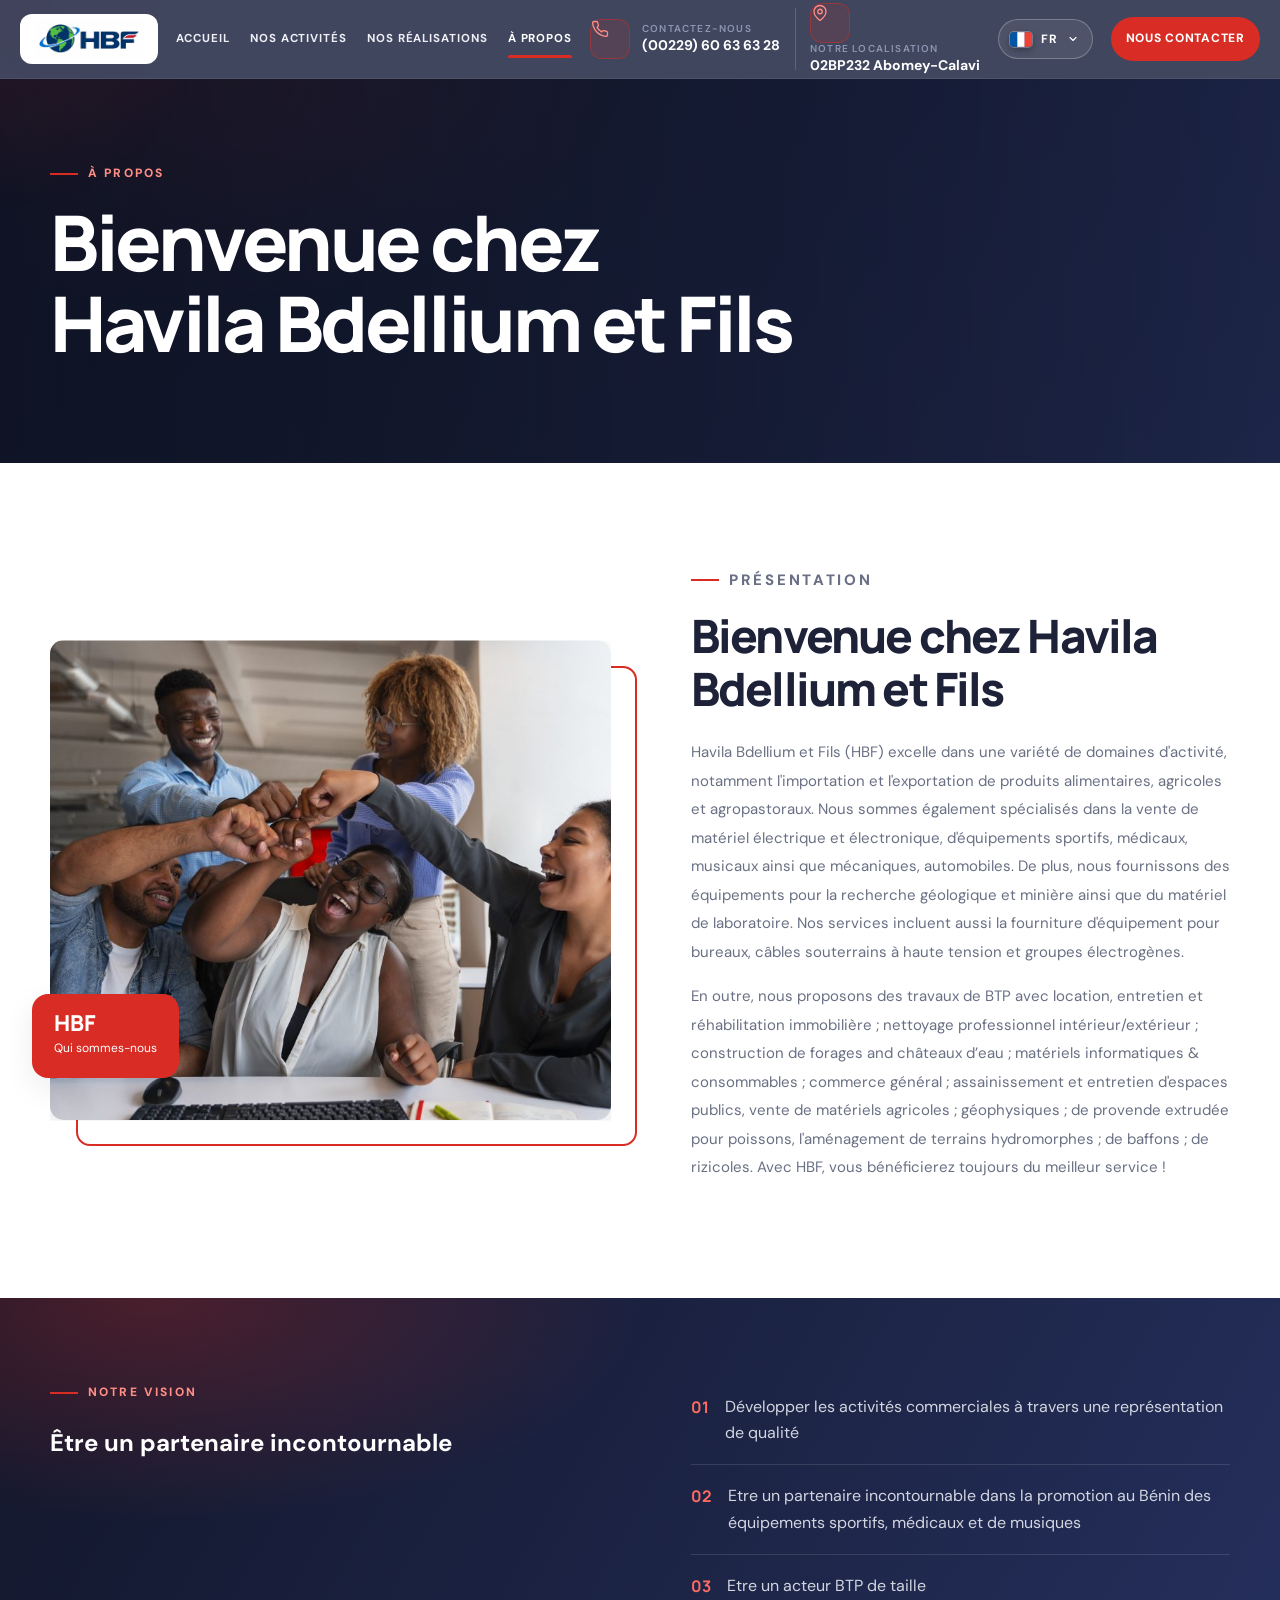
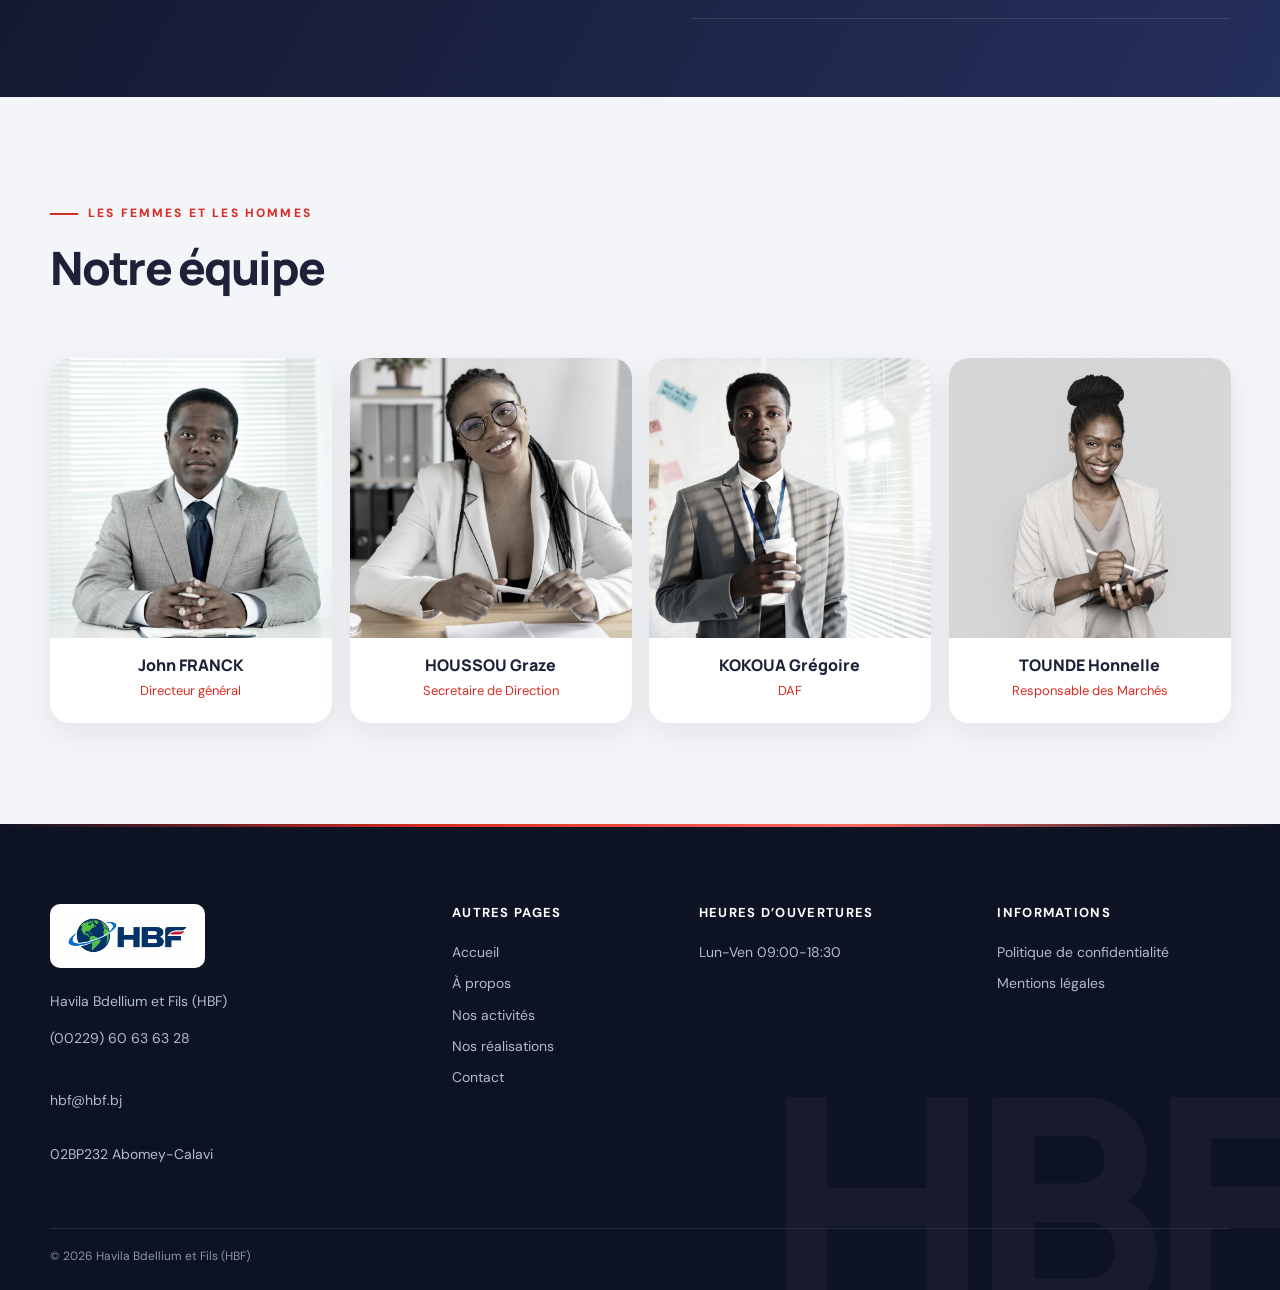
==== a-propos.html @ 0fc8dac9 "Publish the modern HBF static website. Co-authored-by: Cursor <cursoragent@cursor.com>" ====
<!doctype html>
<html lang="fr">
<head>
  <meta charset="utf-8">
  <meta name="viewport" content="width=device-width, initial-scale=1">
  <meta name="description" content="À propos de Havila Bdellium et Fils : vision, domaines d’activité et équipe.">
  <title>À propos — HBF</title>
  <link rel="preconnect" href="https://fonts.googleapis.com">
  <link href="https://fonts.googleapis.com/css2?family=DM+Sans:wght@400;500;600;700&family=Manrope:wght@600;700;800&display=swap" rel="stylesheet">
  <link rel="stylesheet" href="assets/css/style.css">
  <script defer src="assets/js/main.js"></script>
  <link rel="stylesheet" href="assets/css/wow.css">
  <script defer src="assets/js/wow.js"></script>
  <script defer src="assets/js/i18n.js"></script>
</head>
<body>
  <a class="skip-link" href="#contenu">Aller au contenu</a>
  <header class="site-header"><nav class="container nav" aria-label="Navigation principale">
      <a class="brand" href="index.html"><img src="assets/images/hbf-logo.png" alt="Logo HBF"></a>
      <div class="nav-links"><a href="index.html">Accueil</a><a href="activites.html">Nos activités</a><a href="realisations.html">Nos réalisations</a><a class="active" href="a-propos.html">À propos</a></div>
      <div class="top-contact"><a href="tel:+22960636328"><span class="icon-blob"><svg class="ic" viewBox="0 0 24 24" fill="none" stroke="currentColor" stroke-width="1.9" stroke-linecap="round" stroke-linejoin="round" aria-hidden="true"><path d="M22 16.9v3a2 2 0 0 1-2.2 2 19.8 19.8 0 0 1-8.6-3.1 19.5 19.5 0 0 1-6-6A19.8 19.8 0 0 1 2.1 4.2 2 2 0 0 1 4.1 2h3a2 2 0 0 1 2 1.7c.1 1 .4 1.9.7 2.8a2 2 0 0 1-.5 2.1L8.1 9.9a16 16 0 0 0 6 6l1.3-1.3a2 2 0 0 1 2.1-.4c.9.3 1.8.6 2.8.7a2 2 0 0 1 1.7 2z"/></svg></span><span><small>Contactez-nous</small><span>(00229) 60 63 63 28</span></span></a>
    <span class="top-location"><span class="icon-blob"><svg class="ic" viewBox="0 0 24 24" fill="none" stroke="currentColor" stroke-width="1.9" stroke-linecap="round" stroke-linejoin="round" aria-hidden="true"><path d="M20 10c0 6-8 12-8 12S4 16 4 10a8 8 0 0 1 16 0z"/><circle cx="12" cy="10" r="3"/></svg></span><span><small>Notre localisation</small><span>02BP232 Abomey-Calavi</span></span></span></div>
      <a class="button button-red nav-cta" href="contact.html">Nous contacter</a>
      <button class="menu-toggle" type="button" aria-label="Ouvrir le menu" aria-expanded="false"><span></span><span></span><span></span></button>
  </nav></header>

  <main id="contenu">
    <section class="page-hero" style="--hero-img:url('assets/images/team-group.jpg')">
      <div class="container page-hero-content">
        <p class="kicker">À propos</p>
        <h1>Bienvenue chez<br>Havila Bdellium et Fils</h1>
      </div>
    </section>

    <section class="section">
      <div class="container split">
        <div class="photo-frame">
          <img src="assets/images/office-work.jpg" alt="Équipe au travail">
          <div class="photo-badge"><b>HBF</b><span>Qui sommes-nous</span></div>
        </div>
        <div class="section-copy">
          <p class="kicker">Présentation</p>
          <h2>Bienvenue chez Havila Bdellium et Fils</h2>
          <p>Havila Bdellium et Fils (HBF) excelle dans une variété de domaines d'activité, notamment l'importation et l'exportation de produits alimentaires, agricoles et agropastoraux. Nous sommes également spécialisés dans la vente de matériel électrique et électronique, d'équipements sportifs, médicaux, musicaux ainsi que mécaniques, automobiles. De plus, nous fournissons des équipements pour la recherche géologique et minière ainsi que du matériel de laboratoire. Nos services incluent aussi la fourniture d'équipement pour bureaux, câbles souterrains à haute tension et groupes électrogènes.</p>
          <p>En outre, nous proposons des travaux de BTP avec location, entretien et réhabilitation immobilière ; nettoyage professionnel intérieur/extérieur ; construction de forages and châteaux d’eau ; matériels informatiques &amp; consommables ; commerce général ; assainissement et entretien d'espaces publics, vente de matériels agricoles ; géophysiques ; de provende extrudée pour poissons, l'aménagement de terrains hydromorphes ; de baffons ; de rizicoles. Avec HBF, vous bénéficierez toujours du meilleur service !</p>
        </div>
      </div>
    </section>

    <section class="band">
      <div class="container split" style="align-items:start">
        <div>
          <p class="kicker">Notre vision</p>
          <h2>Être un partenaire incontournable</h2>
        </div>
        <div class="vision-points">
          <p><b>01</b> Développer les activités commerciales à travers une représentation de qualité</p>
          <p><b>02</b> Etre un partenaire incontournable dans la promotion au Bénin des équipements sportifs, médicaux et de musiques</p>
          <p><b>03</b> Etre un acteur BTP de taille</p>
        </div>
      </div>
    </section>

    <section class="section paper">
      <div class="container">
        <div class="section-head">
          <div><p class="kicker">Les femmes et les hommes</p><h2>Notre équipe</h2></div>
        </div>
        <div class="team-grid">
          <article class="team-card">
            <img src="assets/images/team-director.jpg" alt="John FRANCK">
            <h3>John FRANCK</h3>
            <p>Directeur général</p>
          </article>
          <article class="team-card">
            <img src="assets/images/team-secretary.jpg" alt="HOUSSOU Graze">
            <h3>HOUSSOU Graze</h3>
            <p>Secretaire de Direction</p>
          </article>
          <article class="team-card">
            <img src="assets/images/team-finance.jpg" alt="KOKOUA Grégoire">
            <h3>KOKOUA Grégoire</h3>
            <p>DAF</p>
          </article>
          <article class="team-card">
            <img src="assets/images/team-markets.jpg" alt="TOUNDE Honnelle">
            <h3>TOUNDE Honnelle</h3>
            <p>Responsable des Marchés</p>
          </article>
        </div>
      </div>
    </section>
  </main>

  <footer class="footer">
    <div class="container footer-grid">
      <div><a class="brand" href="index.html"><img src="assets/images/hbf-logo.png" alt="HBF"></a><p>Havila Bdellium et Fils (HBF)</p><p><a href="tel:+22960636328">(00229) 60 63 63 28</a><br><a href="mailto:hbf@hbf.bj">hbf@hbf.bj</a><br>02BP232 Abomey-Calavi</p></div>
      <div><h3>Autres pages</h3><nav><a href="index.html">Accueil</a><a href="a-propos.html">À propos</a><a href="activites.html">Nos activités</a><a href="realisations.html">Nos réalisations</a><a href="contact.html">Contact</a></nav></div>
      <div><h3>Heures d’ouvertures</h3><p>Lun-Ven 09:00-18:30</p></div>
      <div><h3>Informations</h3><a href="politique-confidentialite.html">Politique de confidentialité</a><a href="mentions-legales.html">Mentions légales</a></div>
    </div>
    <div class="container footer-bottom"><span>© <span id="year"></span> Havila Bdellium et Fils (HBF)</span></div>
  </footer>
</body>
</html>
---- assets/css/style.css ----
:root{
  --navy:#1c2340;
  --navy-2:#12172b;
  --navy-3:#0e1324;
  --red:#d82c24;
  --red-dark:#b51f18;
  --red-soft:#ff6b61;
  --green:#5aa84a;
  --ink:#1d2238;
  --muted:#6a7084;
  --paper:#f4f5f8;
  --white:#fff;
  --line:#e6e8ee;
  --shadow:0 24px 60px rgba(18,23,43,.12);
  --shadow-sm:0 10px 30px rgba(18,23,43,.08);
  --radius:22px;
  --container:1180px;
  --header-h:72px;
}
*{box-sizing:border-box}html{scroll-behavior:smooth;scroll-padding-top:110px}
body{margin:0;font-family:"DM Sans",system-ui,sans-serif;color:var(--ink);background:var(--white);line-height:1.65;-webkit-font-smoothing:antialiased}
img{display:block;max-width:100%;height:auto}a{color:inherit;text-decoration:none}button,input,textarea,select{font:inherit}
.container{width:min(var(--container),calc(100% - 56px));margin-inline:auto}
.skip-link{position:absolute;left:-999px;top:12px;background:#fff;padding:10px 14px;z-index:200;border-radius:8px}
.skip-link:focus{left:12px}

.topbar{background:#fff;border-bottom:1px solid rgba(28,35,64,.06)}
.topbar-inner{min-height:84px;display:flex;align-items:center;justify-content:space-between;gap:24px}
.brand{display:flex;align-items:center;gap:10px}
.brand img{height:54px;width:auto;max-width:220px;object-fit:contain}
.top-contact{display:flex;align-items:center;gap:36px}
.top-contact a,.top-location{display:flex;align-items:center;gap:12px}
.icon-blob{width:42px;height:42px;border-radius:50%;background:#fff4f3;color:var(--red);display:grid;place-items:center;flex-shrink:0}
.icon-blob svg{width:18px;height:18px}
.top-contact small{display:block;font-size:11px;font-weight:700;color:var(--ink)}
.top-contact span{display:block;font-size:13px;color:var(--muted)}

.site-header{position:sticky;top:0;z-index:80;background:var(--navy);transition:box-shadow .25s,background .25s}
.site-header.is-scrolled{box-shadow:0 12px 32px rgba(9,12,24,.28)}
.nav{display:flex;align-items:center;justify-content:center;gap:28px;min-height:var(--header-h)}
.nav-links{display:flex;align-items:center;gap:32px}
.nav-links a{color:#eef0f6;text-transform:uppercase;font-size:12px;font-weight:700;letter-spacing:.08em;padding:24px 0;position:relative}
.nav-links a:after{content:"";position:absolute;left:0;bottom:16px;width:0;height:2px;background:var(--red);transition:width .25s}
.nav-links a:hover,.nav-links a.active{color:#fff}
.nav-links a:hover:after,.nav-links a.active:after{width:100%}
.menu-toggle{display:none}

.button{display:inline-flex;align-items:center;justify-content:center;gap:10px;border:0;border-radius:4px;padding:15px 22px;font-size:12px;font-weight:800;letter-spacing:.06em;text-transform:uppercase;cursor:pointer;transition:transform .2s,background .2s,box-shadow .2s}
.button:hover{transform:translateY(-2px)}
.button-red{background:var(--red);color:#fff;box-shadow:0 12px 24px rgba(216,44,36,.22)}
.button-red:hover{background:var(--red-dark)}
.button-white{background:#fff;color:var(--navy)}
.button-outline{background:transparent;border:1px solid #d5d8e2;color:var(--navy)}
.button-outline:hover{border-color:var(--navy);background:#f7f8fb}
.nav-cta{padding:13px 18px;white-space:nowrap}

.hero{position:relative;min-height:min(92vh,760px);display:flex;align-items:center;overflow:hidden;background:var(--navy-2);color:#fff}
.hero-slides{position:absolute;inset:0}
.hero-image{position:absolute;inset:0;background-size:cover;background-position:center;opacity:0;transform:scale(1.06);transition:opacity 1s ease,transform 7s ease}
.hero-image.is-active{opacity:1;transform:scale(1)}
.hero-content{position:relative;z-index:2;padding:90px 0 110px;max-width:760px}
.kicker{display:inline-flex;align-items:center;gap:10px;color:#ff8f86;font-size:12px;font-weight:800;letter-spacing:.18em;text-transform:uppercase;margin:0 0 18px}
.kicker:before{content:"";width:28px;height:2px;background:var(--red)}
.hero h1,.page-hero h1{font-family:Manrope,sans-serif;font-weight:800;letter-spacing:-.045em;line-height:1.05;font-size:clamp(40px,6vw,74px);margin:0 0 22px}
.hero h1 span,.page-hero h1 span,h2 span{color:var(--red-soft)}
.hero-lead{max-width:640px;color:#dfe3ee;font-size:18px;line-height:1.8;margin:0 0 32px}
.hero-actions{display:flex;gap:22px;flex-wrap:wrap;align-items:center}
.text-link{display:inline-flex;align-items:center;gap:8px;font-size:13px;font-weight:700;color:var(--navy)}
.text-link.light{color:#fff}
.hero-slider-controls{position:absolute;z-index:3;right:max(28px,calc((100vw - var(--container))/2));bottom:32px;display:flex;align-items:center;gap:10px}
.hero-slider-controls>button{width:42px;height:42px;border-radius:50%;border:1px solid rgba(255,255,255,.4);background:rgba(14,19,36,.35);color:#fff;cursor:pointer}
.hero-slider-controls>button:hover,.hero-slide-dots button.is-active{background:var(--red);border-color:var(--red)}
.hero-slide-dots{display:flex;gap:7px}
.hero-slide-dots button{width:8px;height:8px;padding:0;border-radius:50%;border:1px solid rgba(255,255,255,.7);background:transparent;cursor:pointer}

.stats-band{background:var(--navy);color:#fff}
.stats-grid{display:grid;grid-template-columns:repeat(3,1fr)}
.stat{padding:28px 10px;text-align:center;border-right:1px solid rgba(255,255,255,.12)}
.stat:last-child{border:0}
.stat strong{display:block;font-family:Manrope,sans-serif;font-size:15px;letter-spacing:.12em;text-transform:uppercase}
.stat small{display:block;margin-top:6px;color:#b8becc;font-size:12px}

.section{padding:100px 0}
.split{display:grid;grid-template-columns:1.02fr .98fr;gap:80px;align-items:center}
.photo-frame{position:relative}
.photo-frame img{width:100%;height:480px;object-fit:cover;border-radius:8px;box-shadow:var(--shadow)}
.photo-badge{position:absolute;left:-18px;bottom:42px;background:var(--red);color:#fff;padding:18px 22px;border-radius:6px;box-shadow:var(--shadow-sm)}
.photo-badge b{display:block;font:800 22px/1 Manrope,sans-serif}
.photo-badge span{font-size:12px}
.section-copy h2,.section-head h2,.legal-wrap h1{font-family:Manrope,sans-serif;font-weight:800;letter-spacing:-.04em;line-height:1.15;font-size:clamp(30px,3.6vw,46px);margin:0 0 22px}
.section-copy p{color:var(--muted);font-size:15px;line-height:1.9;margin:0 0 16px}
.section-head{display:flex;justify-content:space-between;align-items:flex-end;gap:24px;margin-bottom:42px}
.section-head p.lede,.intro{max-width:420px;color:var(--muted);margin:0}

.paper{background:var(--paper)}
.cards{display:grid;grid-template-columns:repeat(3,1fr);gap:20px}
.card{background:#fff;border-radius:14px;overflow:hidden;box-shadow:var(--shadow-sm);transition:transform .3s,box-shadow .3s;display:flex;flex-direction:column}
.card:hover{transform:translateY(-8px);box-shadow:var(--shadow)}
.card img{width:100%;height:210px;object-fit:cover;transition:transform .6s}
.card:hover img{transform:scale(1.05)}
.card-body{padding:22px 22px 26px;position:relative}
.card-body .num{color:var(--red);font-size:11px;font-weight:800;letter-spacing:.12em}
.card-body h3{font:800 18px/1.3 Manrope,sans-serif;margin:10px 0 10px}
.card-body p{margin:0;color:var(--muted);font-size:14px}

.band{background:var(--navy);color:#fff;padding:78px 0}
.band-inner{display:grid;grid-template-columns:1.1fr .9fr auto;gap:40px;align-items:center}
.band p{color:#c9ceda;margin:0}

.logo-row{display:grid;grid-template-columns:.8fr 1.4fr;gap:48px;align-items:center}
.marquee{overflow:hidden;mask-image:linear-gradient(90deg,transparent,#000 8%,#000 92%,transparent)}
.marquee-track{display:flex;gap:18px;width:max-content;animation:marquee 28s linear infinite}
.logo-tile{width:170px;height:96px;background:#fff;border:1px solid var(--line);border-radius:12px;display:grid;place-items:center;padding:14px;flex-shrink:0}
.logo-tile img{max-height:70px;max-width:140px;object-fit:contain;filter:grayscale(.15)}
@keyframes marquee{from{transform:translateX(0)}to{transform:translateX(-50%)}}
.partner-section .logo-tile{height:118px;width:180px}

.cta{padding:88px 0;color:#fff;background:linear-gradient(100deg,rgba(14,19,36,.94),rgba(14,19,36,.72)),url("../images/hero-worker.jpg") center/cover}
.cta-inner{display:flex;justify-content:space-between;align-items:center;gap:24px}
.cta h2{font:800 clamp(32px,4vw,50px)/1.1 Manrope,sans-serif;margin:0}

.footer{background:var(--navy-3);color:#c7ccd8;padding:72px 0 0}
.footer-grid{display:grid;grid-template-columns:1.4fr .8fr 1fr .9fr;gap:40px;padding-bottom:48px}
.footer .brand{display:inline-flex;background:#fff;padding:8px 12px;border-radius:10px}
.footer .brand img{height:48px}
.footer p,.footer a{font-size:14px;color:#b5bbca}
.footer h3{color:#fff;font-size:13px;letter-spacing:.1em;text-transform:uppercase;margin:6px 0 18px}
.footer-grid nav a,.footer-grid>div a{display:block;margin:8px 0}
.footer a:hover{color:#fff}
.footer-bottom{border-top:1px solid #262c40;min-height:62px;display:flex;justify-content:space-between;align-items:center;gap:12px;font-size:12px;color:#8d93a5;flex-wrap:wrap;padding:16px 0 22px}

.page-hero{position:relative;min-height:360px;display:flex;align-items:center;color:#fff;overflow:hidden;background:var(--navy)}
.page-hero:before{content:"";position:absolute;inset:0;background-image:linear-gradient(90deg,rgba(14,19,36,.88),rgba(14,19,36,.35)),var(--hero-img);background-size:cover;background-position:center}
.page-hero-content{position:relative;padding:78px 0}
.page-hero p{max-width:620px;color:#e4e7ef}

.activity-list{display:grid;gap:22px}
.activity-card{display:grid;grid-template-columns:.9fr 1.1fr;background:#fff;border-radius:16px;overflow:hidden;box-shadow:var(--shadow-sm);min-height:280px;scroll-margin-top:120px}
.activity-card img{width:100%;height:100%;object-fit:cover;min-height:260px}
.activity-body{padding:32px}
.activity-body h2{font:800 26px/1.2 Manrope,sans-serif;margin:0 0 12px}
.activity-body p{color:var(--muted);margin:0 0 16px}

.portfolio-grid{display:grid;grid-template-columns:repeat(3,1fr);gap:20px}
.portfolio-card{position:relative;min-height:360px;border-radius:14px;overflow:hidden;background:var(--navy);color:#fff}
.portfolio-card img{position:absolute;inset:0;width:100%;height:100%;object-fit:cover}
.portfolio-card:after{content:"";position:absolute;inset:0;background:linear-gradient(transparent 30%,rgba(10,14,28,.88))}
.portfolio-meta{position:relative;z-index:1;padding:28px;height:100%;display:flex;flex-direction:column;justify-content:flex-end}
.portfolio-meta span{color:#ff8f86;font-size:12px;font-weight:800;letter-spacing:.08em;text-transform:uppercase}
.portfolio-meta h3{font:800 24px/1.25 Manrope,sans-serif;margin:8px 0 10px}
.portfolio-meta p{margin:0;color:#d7dbe6;font-size:14px}

.vision-points{display:grid;gap:0}
.vision-points p{display:flex;gap:16px;margin:0;padding:18px 0;border-bottom:1px solid rgba(255,255,255,.12);color:#d2d6e0}
.vision-points b{color:var(--red-soft);font-family:Manrope,sans-serif}

.team-grid{display:grid;grid-template-columns:repeat(4,1fr);gap:18px}
.team-card{background:#fff;border-radius:14px;overflow:hidden;box-shadow:var(--shadow-sm);text-align:center;padding-bottom:22px}
.team-card img{width:100%;height:280px;object-fit:cover;object-position:center 18%}
.team-card h3{font:800 16px Manrope,sans-serif;margin:16px 0 4px}
.team-card p{margin:0;color:var(--red);font-size:13px}

.contact-layout{display:grid;grid-template-columns:.9fr 1.1fr;gap:64px}
.contact-item{display:flex;gap:14px;padding:16px 0;border-bottom:1px solid var(--line)}
.form-card{background:#fff;padding:40px;border-radius:16px;box-shadow:var(--shadow)}
.form-card label{display:block;font-size:13px;font-weight:700;margin-bottom:14px}
.form-card input,.form-card textarea{width:100%;margin-top:6px;border:1px solid #e1e4ec;border-radius:8px;background:#fafbfd;padding:13px 14px;outline:none}
.form-card input:focus,.form-card textarea:focus{border-color:var(--red);box-shadow:0 0 0 4px rgba(216,44,36,.08)}
.form-note{font-size:12px;color:var(--muted);margin:12px 0 0}

.legal-wrap{max-width:820px}
.legal-wrap h2{font:800 22px Manrope,sans-serif;margin:32px 0 10px}
.legal-wrap p,.legal-wrap li{color:var(--muted);font-size:15px}

.reveal{opacity:0;transform:translateY(22px);transition:opacity .7s ease,transform .7s ease}
.reveal.is-in{opacity:1;transform:none}

@media(max-width:1020px){
  .split,.logo-row,.band-inner,.contact-layout{grid-template-columns:1fr}
  .cards,.portfolio-grid{grid-template-columns:1fr 1fr}
  .team-grid,.footer-grid{grid-template-columns:1fr 1fr}
  .activity-card{grid-template-columns:1fr}
}
@media(max-width:760px){
  .container{width:calc(100% - 32px)}
  .top-contact{display:none}
  .menu-toggle{display:grid;gap:5px;background:none;border:0;padding:8px;cursor:pointer}
  .menu-toggle span{width:22px;height:2px;background:#fff;display:block}
  .site-header .menu-toggle span{background:#fff}
  .topbar .menu-toggle span{background:var(--navy)}
  .nav{justify-content:space-between;padding:0 4px}
  .nav-links{display:none;position:absolute;left:0;right:0;top:100%;background:var(--navy);flex-direction:column;align-items:stretch;padding:8px 20px 18px;gap:0}
  .nav-links.open{display:flex}
  .nav-links a{padding:14px 0;border-bottom:1px solid rgba(255,255,255,.08)}
  .hero{min-height:620px}
  .stats-grid{grid-template-columns:1fr}
  .stat{border-right:0;border-bottom:1px solid rgba(255,255,255,.12)}
  .cards,.portfolio-grid,.team-grid,.footer-grid{grid-template-columns:1fr}
  .photo-badge{left:10px}
  .cta-inner,.section-head,.footer-bottom{flex-direction:column;align-items:flex-start}
  .form-card{padding:24px}
}
@media(prefers-reduced-motion:reduce){
  *,*:before,*:after{animation:none!important;transition:none!important;scroll-behavior:auto!important}
}
---- assets/css/wow.css ----
/* HBF — couche "WOW" : animations, profondeur, micro-interactions. Couleurs d'origine conservées. */
:root{--glow:rgba(216,44,36,.35);--ease:cubic-bezier(.2,.8,.2,1)}
::selection{background:var(--red);color:#fff}
body{animation:wxPg .7s var(--ease)}body.wx-leave{opacity:0;transition:opacity .28s}
@keyframes wxPg{from{opacity:0}to{opacity:1}}
/* préchargeur + barre de progression */
#wx-load{position:fixed;inset:0;z-index:999;background:var(--navy-3);display:grid;place-items:center;align-content:center;gap:26px;transition:opacity .7s,visibility .7s}
#wx-load.off{opacity:0;visibility:hidden}
#wx-load img{height:74px;background:#fff;padding:12px 20px;border-radius:16px;animation:wxPulse 1.4s ease-in-out infinite}
#wx-load i{width:170px;height:3px;background:rgba(255,255,255,.12);border-radius:9px;overflow:hidden;display:block}
#wx-load i:after{content:"";display:block;height:100%;width:40%;background:var(--red);border-radius:9px;animation:wxLoad 1s ease-in-out infinite}
@keyframes wxPulse{50%{transform:scale(1.05)}}@keyframes wxLoad{from{transform:translateX(-100%)}to{transform:translateX(260%)}}
#wx-bar{position:fixed;top:0;left:0;height:3px;width:0;z-index:300;background:linear-gradient(90deg,var(--red),var(--red-soft))}
#wx-glow{position:fixed;left:0;top:0;width:460px;height:460px;margin:-230px 0 0 -230px;border-radius:50%;pointer-events:none;z-index:1;background:radial-gradient(circle,rgba(216,44,36,.10),transparent 65%);transition:opacity .4s}
#wx-top{position:fixed;right:24px;bottom:24px;width:50px;height:50px;border-radius:50%;border:0;background:var(--red);color:#fff;font-size:20px;cursor:pointer;z-index:90;box-shadow:0 14px 30px rgba(216,44,36,.4);opacity:0;visibility:hidden;translate:0 20px;transition:.4s var(--ease)}
#wx-top.on{opacity:1;visibility:visible;translate:0 0}#wx-top:hover{background:var(--red-dark);translate:0 -4px}
/* en-tête verre dépoli */
.site-header{background:rgba(28,35,64,.84);backdrop-filter:saturate(1.5) blur(18px);-webkit-backdrop-filter:saturate(1.5) blur(18px);border-bottom:1px solid rgba(255,255,255,.07)}
.nav-links a:after{height:3px;border-radius:3px;bottom:14px}
.nav-cta{box-shadow:0 0 0 0 var(--glow);animation:wxRing 2.6s infinite}
@keyframes wxRing{70%{box-shadow:0 0 0 14px rgba(216,44,36,0)}100%{box-shadow:0 0 0 0 rgba(216,44,36,0)}}
.icon-blob{transition:.4s var(--ease)}.top-contact a:hover .icon-blob{background:var(--red);color:#fff;rotate:360deg}
/* boutons */
.button{position:relative;overflow:hidden;border-radius:999px;translate:var(--bx,0) var(--by,0);transition:translate .25s ease-out,background .25s,box-shadow .3s}
.button:hover{transform:none}
.button:after{content:"";position:absolute;top:0;left:-130%;width:55%;height:100%;background:linear-gradient(100deg,transparent,rgba(255,255,255,.4),transparent);transform:skewX(-20deg);transition:left .8s}
.button:hover:after{left:150%}.button-red:hover{box-shadow:0 18px 40px rgba(216,44,36,.5)}
.text-link{transition:gap .3s,color .3s}.text-link:hover{gap:16px;color:var(--red)}.text-link.light:hover{color:var(--red-soft)}
/* hero */
.hero{min-height:min(96vh,860px)}
.hero:before{content:"";position:absolute;inset:0;z-index:1;pointer-events:none;opacity:.14;mix-blend-mode:overlay;background-image:url("data:image/svg+xml,%3Csvg xmlns='http://www.w3.org/2000/svg' width='160' height='160'%3E%3Cfilter id='n'%3E%3CfeTurbulence type='fractalNoise' baseFrequency='.9' numOctaves='2'/%3E%3C/filter%3E%3Crect width='100%25' height='100%25' filter='url(%23n)'/%3E%3C/svg%3E")}
.hero:after{content:"";position:absolute;z-index:1;right:-12vmin;bottom:-30vmin;width:75vmin;height:75vmin;border-radius:50%;background:radial-gradient(circle,rgba(216,44,36,.45),transparent 65%);filter:blur(30px);animation:wxFloat 9s ease-in-out infinite;pointer-events:none}
@keyframes wxFloat{50%{transform:translate(-6vmin,-5vmin) scale(1.12)}}
.hero-slides{translate:0 var(--py,0px)}
.hero-content{z-index:3}
.hero h1{font-size:clamp(42px,6.6vw,92px);letter-spacing:-.05em}
.hw{display:inline-block;overflow:hidden;vertical-align:bottom;padding:0 .02em .1em}
.hw b{display:inline-block;font-weight:inherit;transform:translateY(110%) rotate(4deg);animation:wxUp 1.1s var(--ease) forwards;animation-delay:calc(var(--i)*70ms + 450ms)}
.hw b.hl{background:linear-gradient(100deg,#fff,var(--red-soft) 70%);-webkit-background-clip:text;background-clip:text;color:transparent}
@keyframes wxUp{to{transform:none}}
.hero .kicker,.hero-lead,.hero-actions,.page-hero p,.page-hero .kicker{opacity:0;translate:0 26px;animation:wxIn 1s var(--ease) forwards}
.hero .kicker,.page-hero .kicker{animation-delay:.25s}.hero-lead,.page-hero p{animation-delay:1.1s}.hero-actions{animation-delay:1.3s}
@keyframes wxIn{to{opacity:1;translate:0 0}}
.wx-scroll{position:absolute;z-index:4;left:max(28px,calc((100vw - var(--container))/2));bottom:34px;width:26px;height:44px;border:2px solid rgba(255,255,255,.5);border-radius:20px}
.wx-scroll:after{content:"";position:absolute;left:50%;top:8px;width:4px;height:8px;margin-left:-2px;border-radius:4px;background:#fff;animation:wxWheel 1.6s infinite}
@keyframes wxWheel{to{translate:0 14px;opacity:0}}
/* bandeau chiffres flottant */
.stats-band{background:transparent;padding:0;margin-top:-72px;position:relative;z-index:6}
.stats-grid{display:grid;grid-template-columns:repeat(4,1fr);background:linear-gradient(135deg,rgba(28,35,64,.97),rgba(14,19,36,.97));border-radius:22px;box-shadow:0 34px 80px rgba(14,19,36,.38);border:1px solid rgba(255,255,255,.08);overflow:hidden;padding:0}
.stat{padding:36px 18px;position:relative;transition:background .4s}.stat:hover{background:rgba(255,255,255,.04)}
.stat .count{display:block;font:800 clamp(36px,4.4vw,58px)/1 Manrope,sans-serif;letter-spacing:-.04em;background:linear-gradient(180deg,#fff,#ffb3ad);-webkit-background-clip:text;background-clip:text;color:transparent}
.stat strong{margin-top:12px;font-size:12px;color:#c9ceda}
.stats-band+.section{padding-top:140px}
/* sections */
.section{position:relative}
.kicker{color:var(--red)}.hero .kicker,.page-hero .kicker,.band .kicker,.cta .kicker{color:#ff8f86}
.photo-frame{isolation:isolate}
.photo-frame:before{content:"";position:absolute;inset:26px -26px -26px 26px;border:2px solid var(--red);border-radius:14px;z-index:-1;transition:.6s var(--ease)}
.photo-frame:hover:before{inset:14px -14px -14px 14px}
.photo-frame img{border-radius:14px;clip-path:inset(0);transition:clip-path 1.3s var(--ease),transform 1.3s var(--ease)}
.photo-frame.wx img{clip-path:inset(0 0 100% 0);transform:scale(1.15)}.photo-frame.wx-in img{clip-path:inset(0);transform:none}
.photo-badge{border-radius:16px;animation:wxBob 4s ease-in-out infinite}@keyframes wxBob{50%{translate:0 -8px}}
/* cartes : tilt 3D + projecteur */
.card,.portfolio-card,.team-card,.activity-card{position:relative}
.tilt,.tilt:hover{transform:perspective(1000px) rotateX(var(--rx,0deg)) rotateY(var(--ry,0deg)) translateY(var(--ty,0px));will-change:transform}
.tilt:hover{--ty:-10px}
.card,.team-card{border-radius:20px}
.card:before,.team-card:before,.activity-card:before{content:"";position:absolute;inset:0;z-index:2;pointer-events:none;opacity:0;transition:opacity .4s;background:radial-gradient(520px circle at var(--mx,50%) var(--my,50%),rgba(216,44,36,.13),transparent 42%)}
.card:hover:before,.team-card:hover:before,.activity-card:hover:before{opacity:1}
.card img{height:230px}
.card-body{padding-top:34px}
.card-body .num{position:absolute;top:-24px;left:22px;width:48px;height:48px;border-radius:14px;background:var(--red);color:#fff;display:grid;place-items:center;font-size:13px;box-shadow:0 12px 24px rgba(216,44,36,.4);transition:.4s var(--ease)}
.card:hover .num{rotate:-8deg;scale:1.12}
.card-body h3{transition:color .3s}.card:hover h3{color:var(--red)}
/* activités */
.activity-card{border-radius:22px;transition:box-shadow .4s,translate .4s var(--ease)}
.activity-card:hover{box-shadow:var(--shadow);translate:0 -6px}
.activity-list{counter-reset:wxa}
.activity-card:nth-child(even){grid-template-columns:1.1fr .9fr}.activity-card:nth-child(even) img{order:2}
.activity-body{display:flex;flex-direction:column;justify-content:center;padding:40px;position:relative}
.activity-body:before{counter-increment:wxa;content:"0" counter(wxa);position:absolute;right:26px;top:6px;font:800 92px/1 Manrope,sans-serif;color:rgba(28,35,64,.06);letter-spacing:-.05em}
.activity-body:after{content:"";position:absolute;left:0;top:0;width:4px;height:0;background:var(--red);transition:height .6s var(--ease)}
.activity-card:hover .activity-body:after{height:100%}
.activity-card img{transition:filter .6s}.activity-card:hover img{filter:saturate(1.2) contrast(1.05)}
/* réalisations */
.portfolio-card{border-radius:22px}
.portfolio-card img{transition:transform 1s var(--ease)}.portfolio-card:hover img{transform:scale(1.1)}
.portfolio-card:after{transition:background .5s;background:linear-gradient(transparent 25%,rgba(10,14,28,.92))}
.portfolio-card:hover:after{background:linear-gradient(rgba(216,44,36,.15),rgba(10,14,28,.95))}
.portfolio-meta{transition:translate .5s var(--ease);translate:0 12px}.portfolio-card:hover .portfolio-meta{translate:0 0}
/* équipe */
.team-card img{filter:grayscale(.55);transition:filter .6s,transform 1s var(--ease)}.team-card:hover img{filter:none;transform:scale(1.04)}
.team-card{overflow:hidden}.team-card:after{content:"";position:absolute;left:0;right:0;bottom:0;height:4px;background:var(--red);scale:0 1;transition:scale .6s var(--ease)}.team-card:hover:after{scale:1 1}
.vision-points p{transition:padding .4s var(--ease),color .3s}.vision-points p:hover{padding-left:14px;color:#fff}
/* logos */
.marquee{mask-image:linear-gradient(90deg,transparent,#000 12%,#000 88%,transparent)}.marquee:hover .marquee-track{animation-play-state:paused}
.logo-tile{border-radius:16px;transition:.4s var(--ease)}.logo-tile img{filter:grayscale(1);opacity:.7;transition:.4s}
.logo-tile:hover{translate:0 -8px;box-shadow:var(--shadow-sm);border-color:var(--red)}.logo-tile:hover img{filter:none;opacity:1}
/* bandeaux */
.band,.page-hero{background:radial-gradient(700px 320px at 12% 0,rgba(216,44,36,.28),transparent 70%),linear-gradient(120deg,var(--navy-2),#252f5c,var(--navy-2));background-size:100% 100%,200% 200%;animation:wxGrad 14s ease infinite}
@keyframes wxGrad{50%{background-position:0 0,100% 100%}}
.page-hero:before{inset:-90px 0;translate:0 var(--py,0px)}
.page-hero h1{font-size:clamp(40px,6vw,80px)}
.cta{position:relative;overflow:hidden}.cta:after{content:"";position:absolute;right:-8%;top:-60%;width:520px;height:520px;border-radius:50%;background:radial-gradient(circle,rgba(216,44,36,.5),transparent 65%);filter:blur(30px);animation:wxFloat 8s ease-in-out infinite}.cta-inner{position:relative;z-index:2}
/* contact */
.form-card{border-radius:24px;position:relative;border:1px solid var(--line)}.form-card:before{content:"";position:absolute;left:40px;right:40px;top:-1px;height:4px;border-radius:0 0 8px 8px;background:linear-gradient(90deg,var(--red),var(--red-soft))}
.form-card input,.form-card textarea{transition:.3s;border-radius:12px}.form-card input:focus,.form-card textarea:focus{background:#fff;transform:translateY(-2px)}
.contact-item{transition:padding .4s var(--ease)}.contact-item:hover{padding-left:12px}
/* pied de page */
.footer{position:relative;overflow:hidden}
.footer:before{content:"HBF";position:absolute;right:-1vw;bottom:-5vw;font:800 24vw/1 Manrope,sans-serif;letter-spacing:-.06em;color:rgba(255,255,255,.035);pointer-events:none}
.footer:after{content:"";position:absolute;left:0;right:0;top:0;height:3px;background:linear-gradient(90deg,transparent,var(--red),var(--red-soft),transparent)}
.footer .container{position:relative;z-index:1}
/* apparition au scroll */
.wx{opacity:0;translate:0 38px;transition:opacity 1s var(--ease),translate 1s var(--ease);transition-delay:var(--d,0ms)}
.wx-in{opacity:1;translate:0 0}
.wx.tilt.wx-done,.wx.card.wx-done{transition:transform .25s ease-out,box-shadow .3s,opacity .3s;transition-delay:0ms}
@media(max-width:1020px){.stats-grid{grid-template-columns:1fr 1fr}.stat:nth-child(2){border-right:0}.stat:nth-child(-n+2){border-bottom:1px solid rgba(255,255,255,.1)}.activity-card:nth-child(even){grid-template-columns:1fr}.activity-card:nth-child(even) img{order:0}.photo-frame:before{inset:16px -10px -16px 16px}}
@media(max-width:760px){.wx-scroll,#wx-glow{display:none}.stat{border-right:0!important;border-bottom:0!important}.stats-grid{grid-template-columns:1fr 1fr}.stats-band{margin-top:-50px}.activity-body{padding:26px}.hero h1{font-size:clamp(36px,11vw,56px)}}
@media(hover:none){#wx-glow{display:none}}
@media(prefers-reduced-motion:reduce){.wx{opacity:1;translate:0 0}.hw b{transform:none}.hero .kicker,.hero-lead,.hero-actions,.page-hero p,.page-hero .kicker{opacity:1;translate:0 0}}

/* ===== Ajustements : bandeau unique + hero compact (tout visible à l'ouverture) ===== */
.site-header .nav{width:min(1400px,calc(100% - 40px));justify-content:space-between;gap:26px;min-height:78px}
.site-header .brand{background:#fff;padding:5px 14px;border-radius:12px;flex-shrink:0}
.site-header .brand img{height:40px}
.nav-links{gap:26px}.nav-links a{white-space:nowrap}
.top-contact{gap:22px;flex-shrink:0}
.top-contact a,.top-location{gap:10px}
.top-contact .icon-blob{width:36px;height:36px;background:rgba(255,255,255,.09);color:var(--red-soft);font-size:15px}
.top-contact small{color:#9aa3bd;font-size:10px;font-weight:600;letter-spacing:.06em;text-transform:uppercase;line-height:1.2}
.top-contact span span{color:#fff;font-size:13px;font-weight:700;white-space:nowrap}
.hero{min-height:clamp(480px,calc(100svh - 78px - 96px),780px)}
.hero-content{padding:50px 0 112px}
.hero h1{margin-bottom:30px}
.hero-actions{animation-delay:.9s}
.hero-slider-controls{bottom:96px}
.wx-scroll{display:none}
.stats-band{margin-top:-64px}
.stat{padding:28px 18px}
.stats-band+.section{padding-top:120px}
@media(max-width:760px){.site-header .nav{width:calc(100% - 28px);min-height:68px}.site-header .brand img{height:34px}.nav-cta{margin-left:auto;padding:11px 14px}.hero{min-height:560px}.hero-slider-controls{bottom:88px;right:16px}}

/* ===== Titre hero plus petit sur 3 lignes, icônes stylisées, sélecteur de langue ===== */
.hero h1{font-size:clamp(30px,3.7vw,54px);max-width:14em;letter-spacing:-.04em;line-height:1.08;margin-bottom:28px}
.nav-links{gap:20px}.nav-links a{font-size:11.5px}
.site-header .nav{gap:18px}
.top-contact{gap:16px}
.nav-cta{padding:12px 18px}
/* icônes téléphone / localisation / mail / horloge */
.icon-blob{position:relative;background:linear-gradient(135deg,var(--red),#ff6b61);color:#fff;box-shadow:0 8px 18px rgba(216,44,36,.38)}
.icon-blob:after{content:"";position:absolute;inset:-4px;border-radius:50%;border:1.5px solid rgba(255,107,97,.55);animation:wxPulse2 2.6s ease-out infinite}
@keyframes wxPulse2{0%{transform:scale(.85);opacity:.9}100%{transform:scale(1.5);opacity:0}}
.ic{width:18px;height:18px;display:block}
.top-contact .icon-blob{width:38px;height:38px;background:linear-gradient(135deg,var(--red),#ff6b61);color:#fff}
.top-contact a .ic{animation:wxRingPh 3.4s ease-in-out infinite;transform-origin:50% 50%}
@keyframes wxRingPh{0%,86%,100%{rotate:0deg}89%{rotate:-16deg}92%{rotate:14deg}95%{rotate:-10deg}98%{rotate:6deg}}
.top-location .ic{animation:wxPin 2.4s ease-in-out infinite}
@keyframes wxPin{50%{translate:0 -3px}}
.top-contact small{color:#aab2c8}
.top-contact a:hover span span{color:var(--red-soft)}
/* sélecteur de langue */
.lang{position:relative;flex-shrink:0}
.lang-btn{display:flex;align-items:center;gap:7px;height:40px;padding:0 13px;border-radius:999px;border:1px solid rgba(255,255,255,.25);background:rgba(255,255,255,.07);color:#fff;font:700 12px "DM Sans",sans-serif;letter-spacing:.06em;cursor:pointer;transition:.3s}
.lang-btn:hover{background:rgba(255,255,255,.16);border-color:rgba(255,255,255,.55)}
.lang-btn svg{width:16px;height:16px}.lang-btn .chev{width:12px;height:12px;transition:rotate .3s}.lang.open .chev{rotate:180deg}
.lang-menu{position:absolute;right:0;top:calc(100% + 14px);min-width:178px;list-style:none;margin:0;padding:8px;background:rgba(14,19,36,.97);backdrop-filter:blur(16px);border:1px solid rgba(255,255,255,.12);border-radius:16px;box-shadow:0 24px 60px rgba(0,0,0,.45);opacity:0;visibility:hidden;translate:0 -8px;transition:.3s var(--ease);z-index:120}
.lang.open .lang-menu{opacity:1;visibility:visible;translate:0 0}
.lang-menu button{display:flex;align-items:center;gap:12px;width:100%;padding:10px 12px;border:0;background:none;color:#cfd5e6;border-radius:10px;font:600 14px "DM Sans",sans-serif;cursor:pointer;text-align:left;transition:.2s}
.lang-menu button b{min-width:34px;text-align:center;padding:3px 0;border-radius:6px;background:rgba(255,255,255,.1);font-size:11px;letter-spacing:.05em}
.lang-menu button:hover{background:rgba(255,255,255,.08);color:#fff}
.lang-menu button.on{background:rgba(216,44,36,.25);color:#fff}.lang-menu button.on b{background:var(--red)}
/* chinois */
html[lang=zh] body{font-family:"DM Sans","PingFang SC","Hiragino Sans GB","Microsoft YaHei","Noto Sans SC",sans-serif}
html[lang=zh] h1,html[lang=zh] h2,html[lang=zh] h3,html[lang=zh] .count{font-family:Manrope,"PingFang SC","Microsoft YaHei","Noto Sans SC",sans-serif;letter-spacing:0!important}
html[lang=zh] .nav-links a,html[lang=zh] .button,html[lang=zh] .kicker{letter-spacing:.04em}
html[lang=zh] .hero h1{max-width:12em}
/* seuils d'affichage de l'en-tête */
@media(max-width:1260px){.top-location{display:none}}
@media(max-width:1060px){.top-contact{display:none}}
@media(max-width:760px){.lang{margin-left:auto}.nav-cta{margin-left:0;padding:11px 14px}.hero h1{font-size:clamp(27px,7.6vw,36px);max-width:none}.lang-menu{right:-60px}}
@media(max-width:480px){.nav-cta{display:none}.lang-btn{padding:0 10px}}

/* ===== Bloc coordonnées « capsule » + drapeaux ===== */
.top-contact{gap:0;padding:5px;background:linear-gradient(135deg,rgba(255,255,255,.09),rgba(255,255,255,.03));border:1px solid rgba(255,255,255,.14);border-radius:20px;backdrop-filter:blur(10px);box-shadow:inset 0 1px 0 rgba(255,255,255,.08),0 10px 28px rgba(0,0,0,.18)}
.top-contact>a,.top-contact>.top-location{position:relative;padding:3px 16px 3px 4px;border-radius:15px;gap:11px;transition:background .35s,transform .35s var(--ease)}
.top-contact>a:hover{background:rgba(216,44,36,.2);transform:translateY(-1px)}
.top-contact>.top-location{margin-left:6px;padding-left:12px}
.top-contact>.top-location:before{content:"";position:absolute;left:-4px;top:20%;bottom:20%;width:1px;background:linear-gradient(transparent,rgba(255,255,255,.28),transparent)}
.top-contact .icon-blob{width:38px;height:38px;box-shadow:0 8px 20px rgba(216,44,36,.45),inset 0 1px 0 rgba(255,255,255,.35)}
.top-contact small{font-size:9.5px;font-weight:700;letter-spacing:.14em;color:#ff9a92;margin-bottom:1px}
.top-contact span span{font-size:13.5px;font-weight:700;letter-spacing:.01em;color:#fff}
.top-contact>a span span{font-variant-numeric:tabular-nums}
.top-location .icon-blob:after{animation-delay:1.1s}
/* drapeaux */
.flag{display:block;width:24px;height:16px;border-radius:4px;box-shadow:0 0 0 1px rgba(255,255,255,.28),0 3px 8px rgba(0,0,0,.35);flex-shrink:0}
.lang-btn{gap:9px;padding:0 13px 0 11px}
.lang-flag{display:flex}.lang-flag .flag{width:22px;height:15px}
.lang-menu button{gap:12px}.lang-menu button .flag{width:26px;height:17px}
.lang-menu button span{flex:1}
.lang-menu button em{font-style:normal;font-size:11px;font-weight:700;letter-spacing:.08em;opacity:.5}
.lang-menu button.on em{opacity:1;color:var(--red-soft)}
.lang-menu button.on{background:rgba(216,44,36,.22)}

/* ===== Coordonnées de l'en-tête — version sobre et professionnelle ===== */
.site-header .top-contact{gap:30px;padding:0;background:none;border:0;border-radius:0;box-shadow:none;backdrop-filter:none;align-items:center}
.site-header .top-contact>a,.site-header .top-contact>.top-location{position:relative;padding:0;border-radius:0;gap:12px;background:none;transform:none;transition:none}
.site-header .top-contact>.top-location{margin:0}
.site-header .top-contact>.top-location:before{content:"";position:absolute;left:-15px;top:6%;bottom:6%;width:1px;background:rgba(255,255,255,.16)}
.site-header .top-contact .icon-blob{width:40px;height:40px;border-radius:12px;background:rgba(216,44,36,.13);border:1px solid rgba(216,44,36,.5);color:#ff8f86;box-shadow:none;transition:background .3s,color .3s,border-color .3s,transform .3s var(--ease)}
.site-header .top-contact .icon-blob:after{display:none}
.site-header .top-contact .ic{width:18px;height:18px;stroke-width:1.7;animation:none;translate:none;rotate:none}
.site-header .top-contact a:hover .icon-blob{background:var(--red);border-color:var(--red);color:#fff;transform:translateY(-2px)}
.site-header .top-contact small{font-size:10px;font-weight:600;letter-spacing:.12em;text-transform:uppercase;color:#8d97b3;margin:0 0 2px;line-height:1.2}
.site-header .top-contact span span{font-size:14px;font-weight:700;letter-spacing:0;color:#fff;line-height:1.25}
.site-header .top-contact a:hover span span{color:#fff;text-decoration:underline;text-decoration-color:var(--red);text-underline-offset:4px;text-decoration-thickness:2px}

/* ===== Diaporama d'accueil premium ===== */
.hero-slides{inset:-190px 0 -30px;z-index:0}
.hs{position:absolute;inset:0;margin:0;opacity:0;visibility:hidden;transition:opacity 1.1s cubic-bezier(.4,0,.2,1),visibility 0s 1.1s}
.hs.is-active{opacity:1;visibility:visible;z-index:1;transition:opacity 1.1s cubic-bezier(.4,0,.2,1)}
.hs img{width:100%;height:100%;max-width:none;object-fit:cover;object-position:center 35%;transform:scale(1.16);transition:transform 0s linear 1.1s;filter:saturate(1.1) contrast(1.05) brightness(1.03);backface-visibility:hidden}
.hs.is-active img{transform:scale(1.02);transition:transform 5.5s cubic-bezier(.25,.1,.25,1)}
.hero-shade{position:absolute;inset:0;z-index:1;pointer-events:none;background:
 linear-gradient(90deg,rgba(11,15,30,.86) 0%,rgba(11,15,30,.6) 36%,rgba(11,15,30,.1) 72%,rgba(11,15,30,0) 100%),
 linear-gradient(0deg,rgba(11,15,30,.8) 0%,rgba(11,15,30,0) 40%),
 linear-gradient(180deg,rgba(11,15,30,.5),transparent 24%)}
.hero-ui{position:absolute;z-index:4;left:0;right:0;bottom:100px;pointer-events:none}
.hero-ui-inner{display:flex;justify-content:flex-end}
.hero-cluster{pointer-events:auto;display:grid;gap:12px;justify-items:end}
.hc-cap{position:relative;height:16px;min-width:240px;font:600 10px "DM Sans",sans-serif;letter-spacing:.2em;text-transform:uppercase;color:#dde1ee}
.hc-cap span{position:absolute;right:0;top:0;white-space:nowrap;opacity:0;translate:0 10px;transition:opacity .6s var(--ease),translate .6s var(--ease)}
.hc-cap span.on{opacity:1;translate:0 0;transition-delay:.25s}
.hc-cap span:before{content:"";display:inline-block;width:26px;height:2px;background:var(--red);vertical-align:middle;margin-right:12px}
.hc-row{display:flex;align-items:center;gap:18px}
.hc-num{display:flex;align-items:center;gap:10px}
.hc-cur{display:block;height:1em;overflow:hidden;font:800 22px/1 Manrope,sans-serif;color:#fff;letter-spacing:-.02em}
.hc-roll{display:block;transition:transform .9s var(--ease);transform:translateY(calc(var(--n,0) * -1em))}
.hc-roll b{display:block;height:1em;line-height:1;font-weight:inherit}
.hc-sep{width:16px;height:2px;background:rgba(255,255,255,.45)}
.hc-tot{font:600 12px Manrope,sans-serif;color:#b3bbd0}
.hero-seg{display:flex;gap:8px}
.hero-seg button{position:relative;width:40px;height:27px;padding:0;background:none;border:0;cursor:pointer}
.hero-seg button:before{content:"";position:absolute;left:0;right:0;top:12px;height:3px;border-radius:3px;background:rgba(255,255,255,.28);transition:background .3s}
.hero-seg button:hover:before{background:rgba(255,255,255,.5)}
.hero-seg i{position:absolute;left:0;right:0;top:12px;height:3px;border-radius:3px;background:var(--red);transform-origin:left;transform:scaleX(0)}
.hero-seg .done i{transform:scaleX(1)}
.hero-seg .on i{animation:wxSeg var(--dur,4s) linear forwards}
.hero.paused .hero-seg .on i{animation-play-state:paused}
@keyframes wxSeg{to{transform:scaleX(1)}}
.hero-arrows{display:flex;gap:10px}
.hero-arrows button{width:50px;height:50px;border-radius:50%;border:1px solid rgba(255,255,255,.35);background:rgba(255,255,255,.08);backdrop-filter:blur(8px);color:#fff;cursor:pointer;display:grid;place-items:center;padding:0;transition:background .35s,border-color .35s,transform .35s var(--ease)}
.hero-arrows button:hover{background:var(--red);border-color:var(--red);transform:scale(1.08)}
.hero-arrows svg{width:20px;height:20px}
.hero-down{position:absolute;z-index:5;left:50%;bottom:100px;translate:-50% 0;width:60px;height:60px;border-radius:50%;border:1.5px solid rgba(255,255,255,.55);background:rgba(255,255,255,.08);backdrop-filter:blur(10px);color:#fff;cursor:pointer;display:grid;place-items:center;padding:0;transition:background .4s,border-color .4s,box-shadow .4s}
.hero-down:hover{background:var(--red);border-color:var(--red);box-shadow:0 14px 34px rgba(216,44,36,.5)}
.hero-down:before{content:"";position:absolute;inset:-9px;border-radius:50%;border:1px solid rgba(255,255,255,.35);animation:wxPulse2 2.4s ease-out infinite;pointer-events:none}
.hero-down svg{width:22px;height:30px;overflow:visible}
.hero-down path{animation:wxChev 1.8s ease-in-out infinite}.hero-down path:nth-child(2){animation-delay:.25s}
@keyframes wxChev{0%{opacity:0;transform:translateY(-5px)}50%{opacity:1}100%{opacity:0;transform:translateY(6px)}}
.hero button:focus-visible{outline:2px solid #fff;outline-offset:3px}
.hero{min-height:clamp(500px,calc(100svh - 78px - 74px),800px)}
.stat{padding:24px 18px}
@media(max-width:1100px){.hc-cap{display:none}}
@media(max-width:900px){.hero-seg button{width:34px}.hc-row{gap:16px}}
@media(max-width:760px){.hero-ui,.hero-down{bottom:84px}.hero-arrows{display:none}.hc-cur{font-size:20px}.hero-down{left:28px;translate:0 0;width:50px;height:50px}.hero-slides{inset:-120px 0 -20px}}
@media(prefers-reduced-motion:reduce){.hero-seg .on i{animation:none;transform:scaleX(1)}.hs img,.hs.is-active img{transform:none;transition:none}.hero-down:before,.hero-down path{animation:none}}

/* barres de progression pilotées en JS (plus de dépendance aux animations CSS) */
.hero-seg .on i{animation:none}
.hero-seg i{will-change:transform}
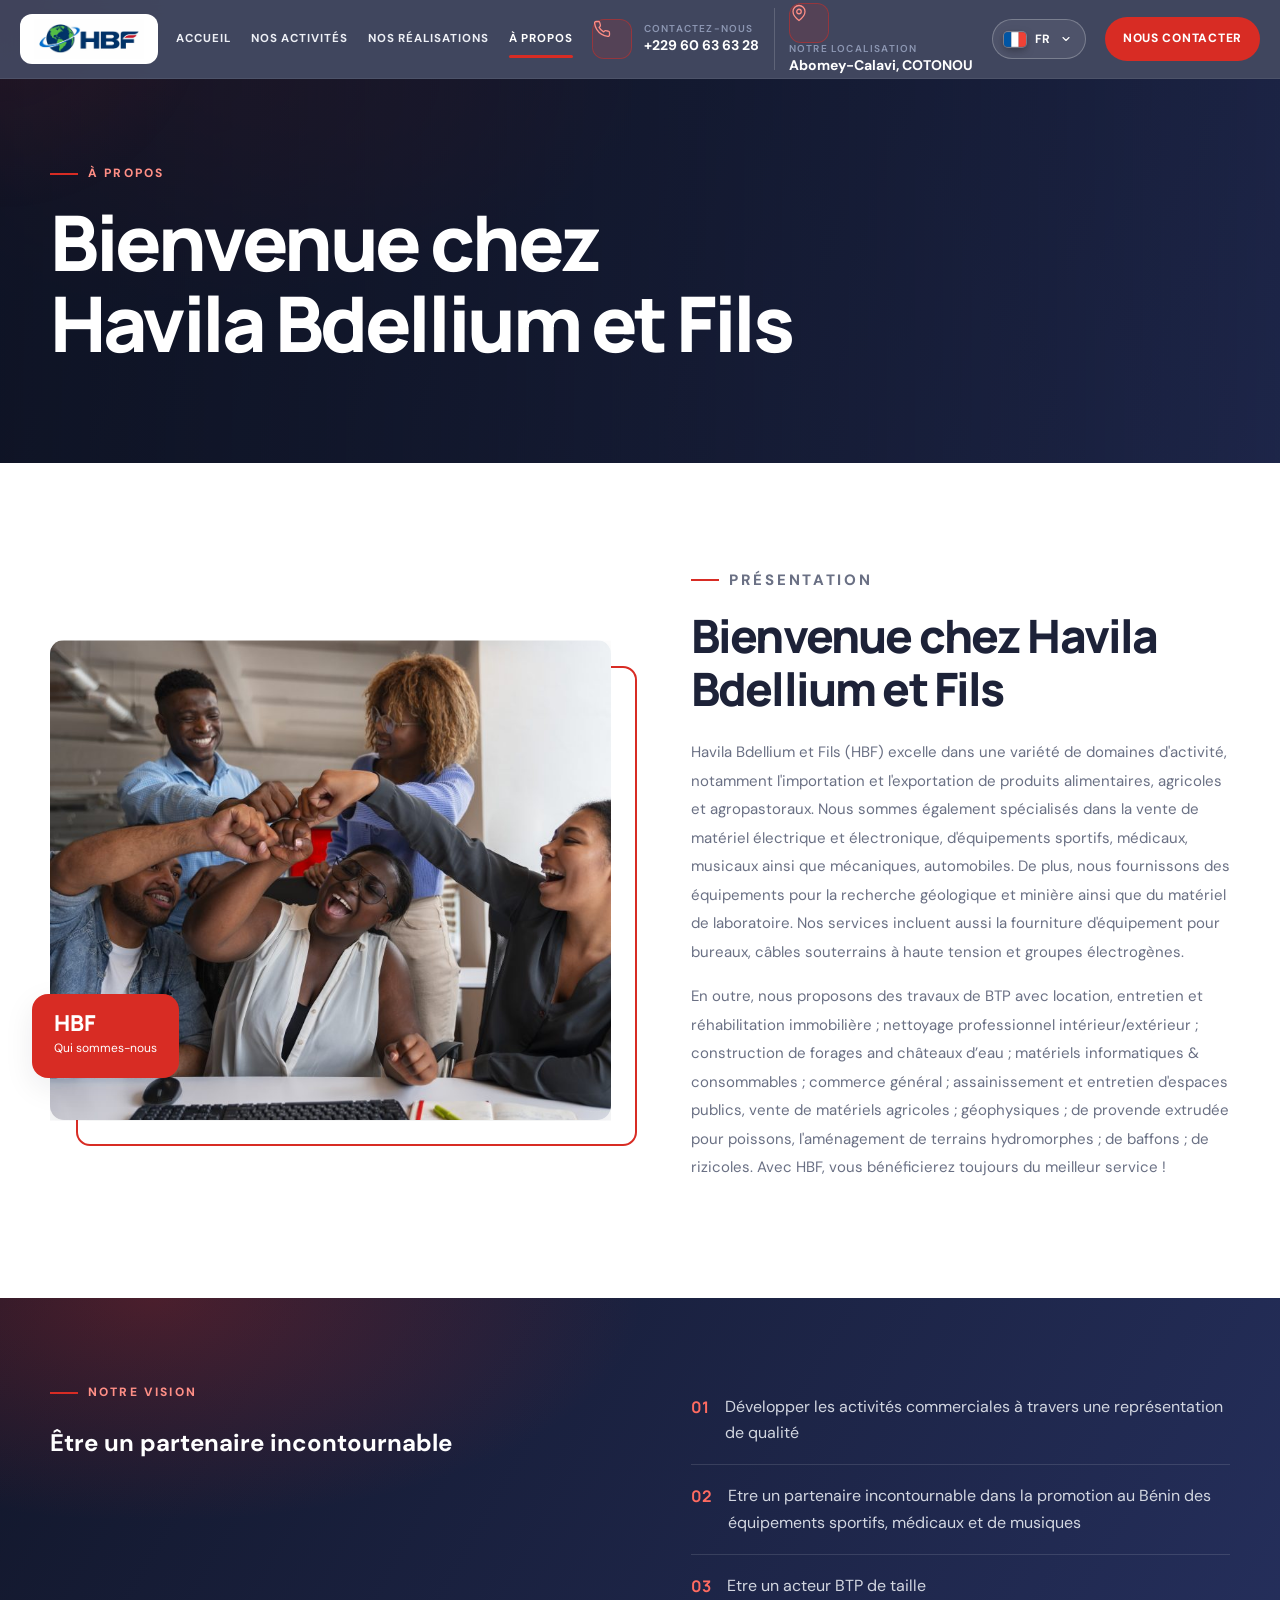
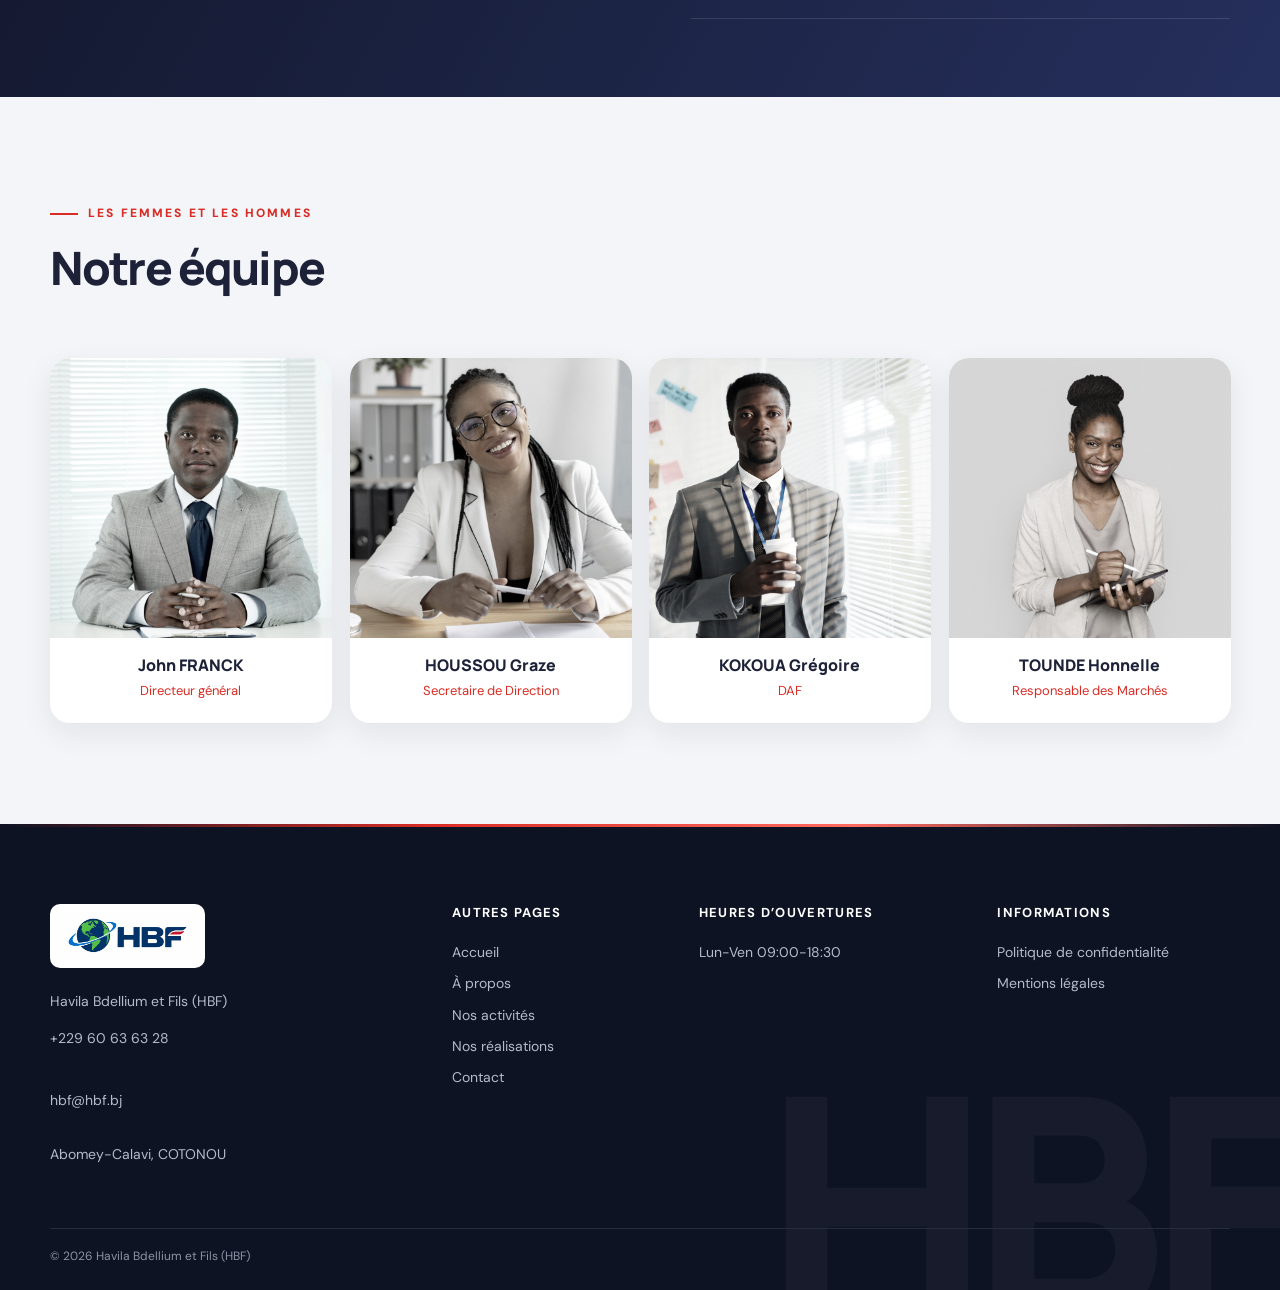
==== commit e5c01e97: "Update phone to +229 and location to Abomey-Calavi, COTONOU. Co-authored-by: Cursor <cursoragent@cur" ====
--- a/a-propos.html
+++ b/a-propos.html
@@ -18,8 +18,8 @@
   <header class="site-header"><nav class="container nav" aria-label="Navigation principale">
       <a class="brand" href="index.html"><img src="assets/images/hbf-logo.png" alt="Logo HBF"></a>
       <div class="nav-links"><a href="index.html">Accueil</a><a href="activites.html">Nos activités</a><a href="realisations.html">Nos réalisations</a><a class="active" href="a-propos.html">À propos</a></div>
-      <div class="top-contact"><a href="tel:+22960636328"><span class="icon-blob"><svg class="ic" viewBox="0 0 24 24" fill="none" stroke="currentColor" stroke-width="1.9" stroke-linecap="round" stroke-linejoin="round" aria-hidden="true"><path d="M22 16.9v3a2 2 0 0 1-2.2 2 19.8 19.8 0 0 1-8.6-3.1 19.5 19.5 0 0 1-6-6A19.8 19.8 0 0 1 2.1 4.2 2 2 0 0 1 4.1 2h3a2 2 0 0 1 2 1.7c.1 1 .4 1.9.7 2.8a2 2 0 0 1-.5 2.1L8.1 9.9a16 16 0 0 0 6 6l1.3-1.3a2 2 0 0 1 2.1-.4c.9.3 1.8.6 2.8.7a2 2 0 0 1 1.7 2z"/></svg></span><span><small>Contactez-nous</small><span>(00229) 60 63 63 28</span></span></a>
-    <span class="top-location"><span class="icon-blob"><svg class="ic" viewBox="0 0 24 24" fill="none" stroke="currentColor" stroke-width="1.9" stroke-linecap="round" stroke-linejoin="round" aria-hidden="true"><path d="M20 10c0 6-8 12-8 12S4 16 4 10a8 8 0 0 1 16 0z"/><circle cx="12" cy="10" r="3"/></svg></span><span><small>Notre localisation</small><span>02BP232 Abomey-Calavi</span></span></span></div>
+      <div class="top-contact"><a href="tel:+22960636328"><span class="icon-blob"><svg class="ic" viewBox="0 0 24 24" fill="none" stroke="currentColor" stroke-width="1.9" stroke-linecap="round" stroke-linejoin="round" aria-hidden="true"><path d="M22 16.9v3a2 2 0 0 1-2.2 2 19.8 19.8 0 0 1-8.6-3.1 19.5 19.5 0 0 1-6-6A19.8 19.8 0 0 1 2.1 4.2 2 2 0 0 1 4.1 2h3a2 2 0 0 1 2 1.7c.1 1 .4 1.9.7 2.8a2 2 0 0 1-.5 2.1L8.1 9.9a16 16 0 0 0 6 6l1.3-1.3a2 2 0 0 1 2.1-.4c.9.3 1.8.6 2.8.7a2 2 0 0 1 1.7 2z"/></svg></span><span><small>Contactez-nous</small><span>+229 60 63 63 28</span></span></a>
+    <span class="top-location"><span class="icon-blob"><svg class="ic" viewBox="0 0 24 24" fill="none" stroke="currentColor" stroke-width="1.9" stroke-linecap="round" stroke-linejoin="round" aria-hidden="true"><path d="M20 10c0 6-8 12-8 12S4 16 4 10a8 8 0 0 1 16 0z"/><circle cx="12" cy="10" r="3"/></svg></span><span><small>Notre localisation</small><span>Abomey-Calavi, COTONOU</span></span></span></div>
       <a class="button button-red nav-cta" href="contact.html">Nous contacter</a>
       <button class="menu-toggle" type="button" aria-label="Ouvrir le menu" aria-expanded="false"><span></span><span></span><span></span></button>
   </nav></header>
@@ -94,7 +94,7 @@
 
   <footer class="footer">
     <div class="container footer-grid">
-      <div><a class="brand" href="index.html"><img src="assets/images/hbf-logo.png" alt="HBF"></a><p>Havila Bdellium et Fils (HBF)</p><p><a href="tel:+22960636328">(00229) 60 63 63 28</a><br><a href="mailto:hbf@hbf.bj">hbf@hbf.bj</a><br>02BP232 Abomey-Calavi</p></div>
+      <div><a class="brand" href="index.html"><img src="assets/images/hbf-logo.png" alt="HBF"></a><p>Havila Bdellium et Fils (HBF)</p><p><a href="tel:+22960636328">+229 60 63 63 28</a><br><a href="mailto:hbf@hbf.bj">hbf@hbf.bj</a><br>Abomey-Calavi, COTONOU</p></div>
       <div><h3>Autres pages</h3><nav><a href="index.html">Accueil</a><a href="a-propos.html">À propos</a><a href="activites.html">Nos activités</a><a href="realisations.html">Nos réalisations</a><a href="contact.html">Contact</a></nav></div>
       <div><h3>Heures d’ouvertures</h3><p>Lun-Ven 09:00-18:30</p></div>
       <div><h3>Informations</h3><a href="politique-confidentialite.html">Politique de confidentialité</a><a href="mentions-legales.html">Mentions légales</a></div>
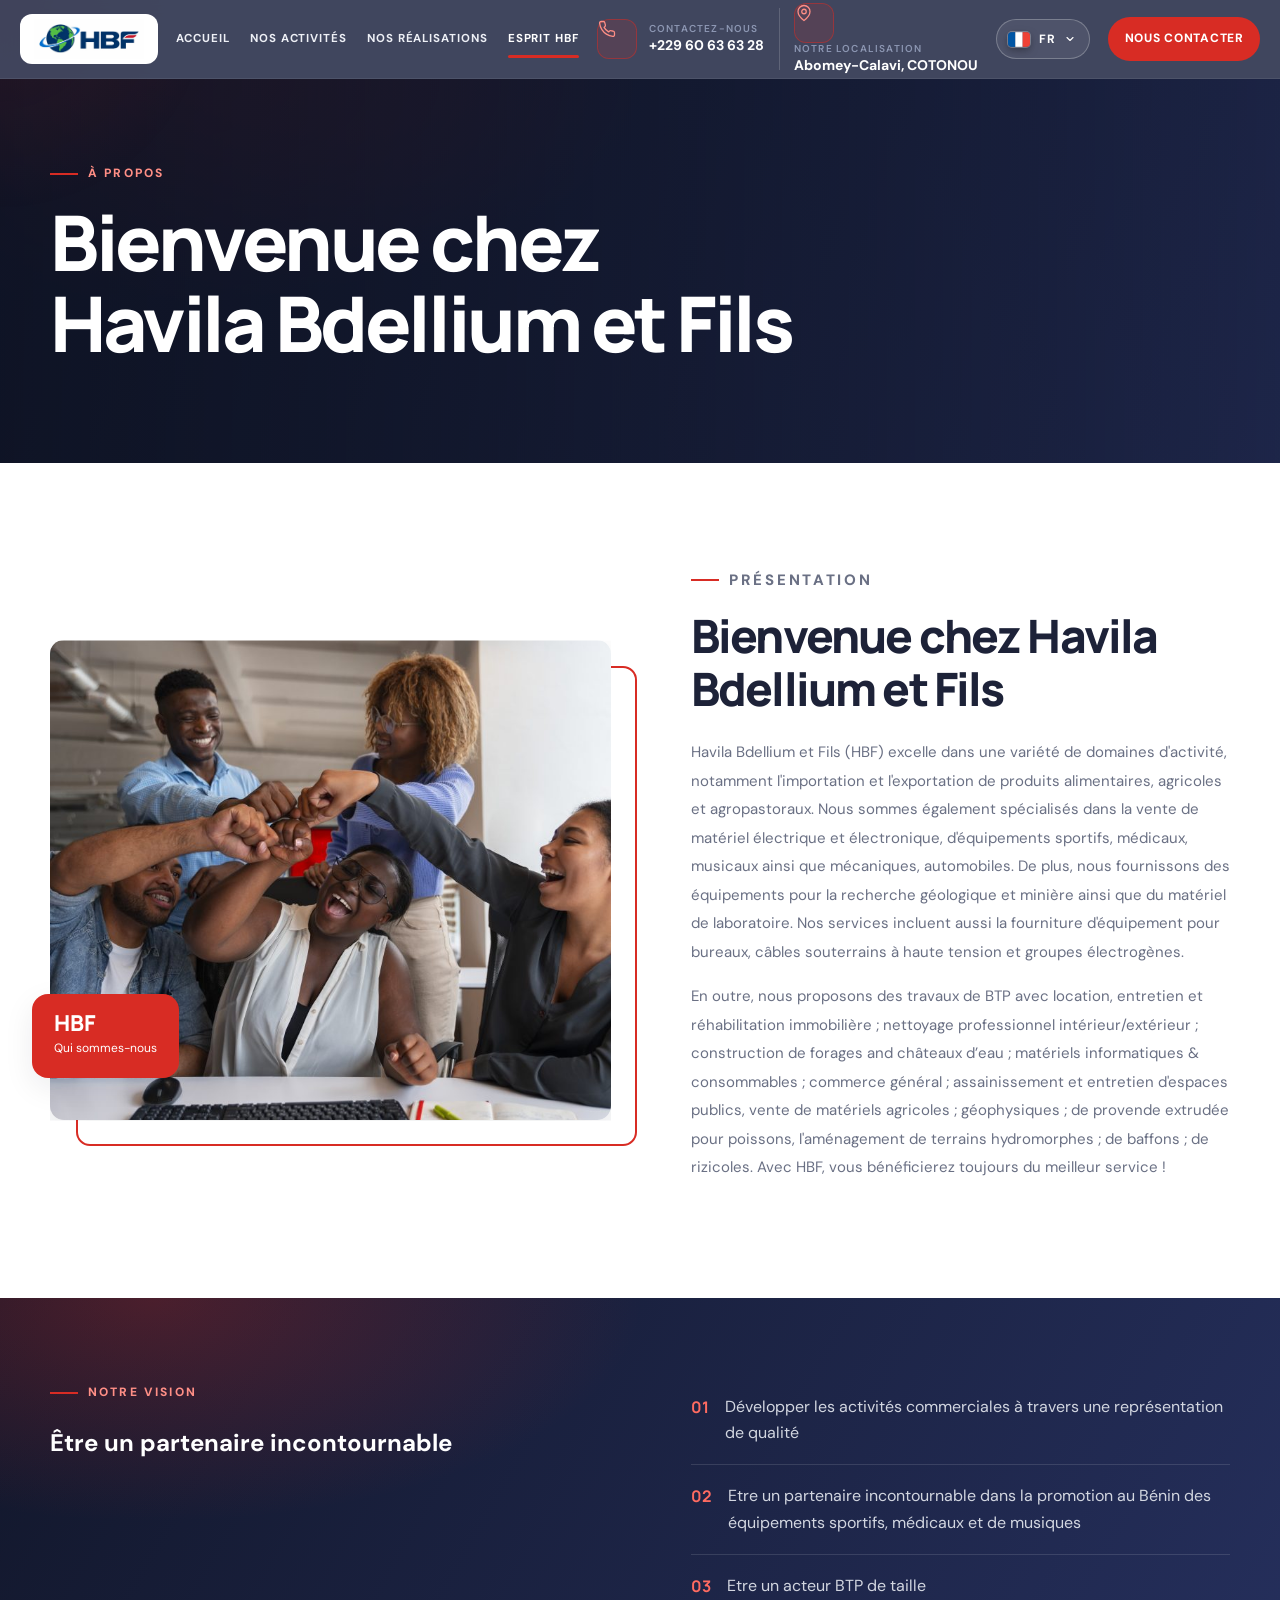
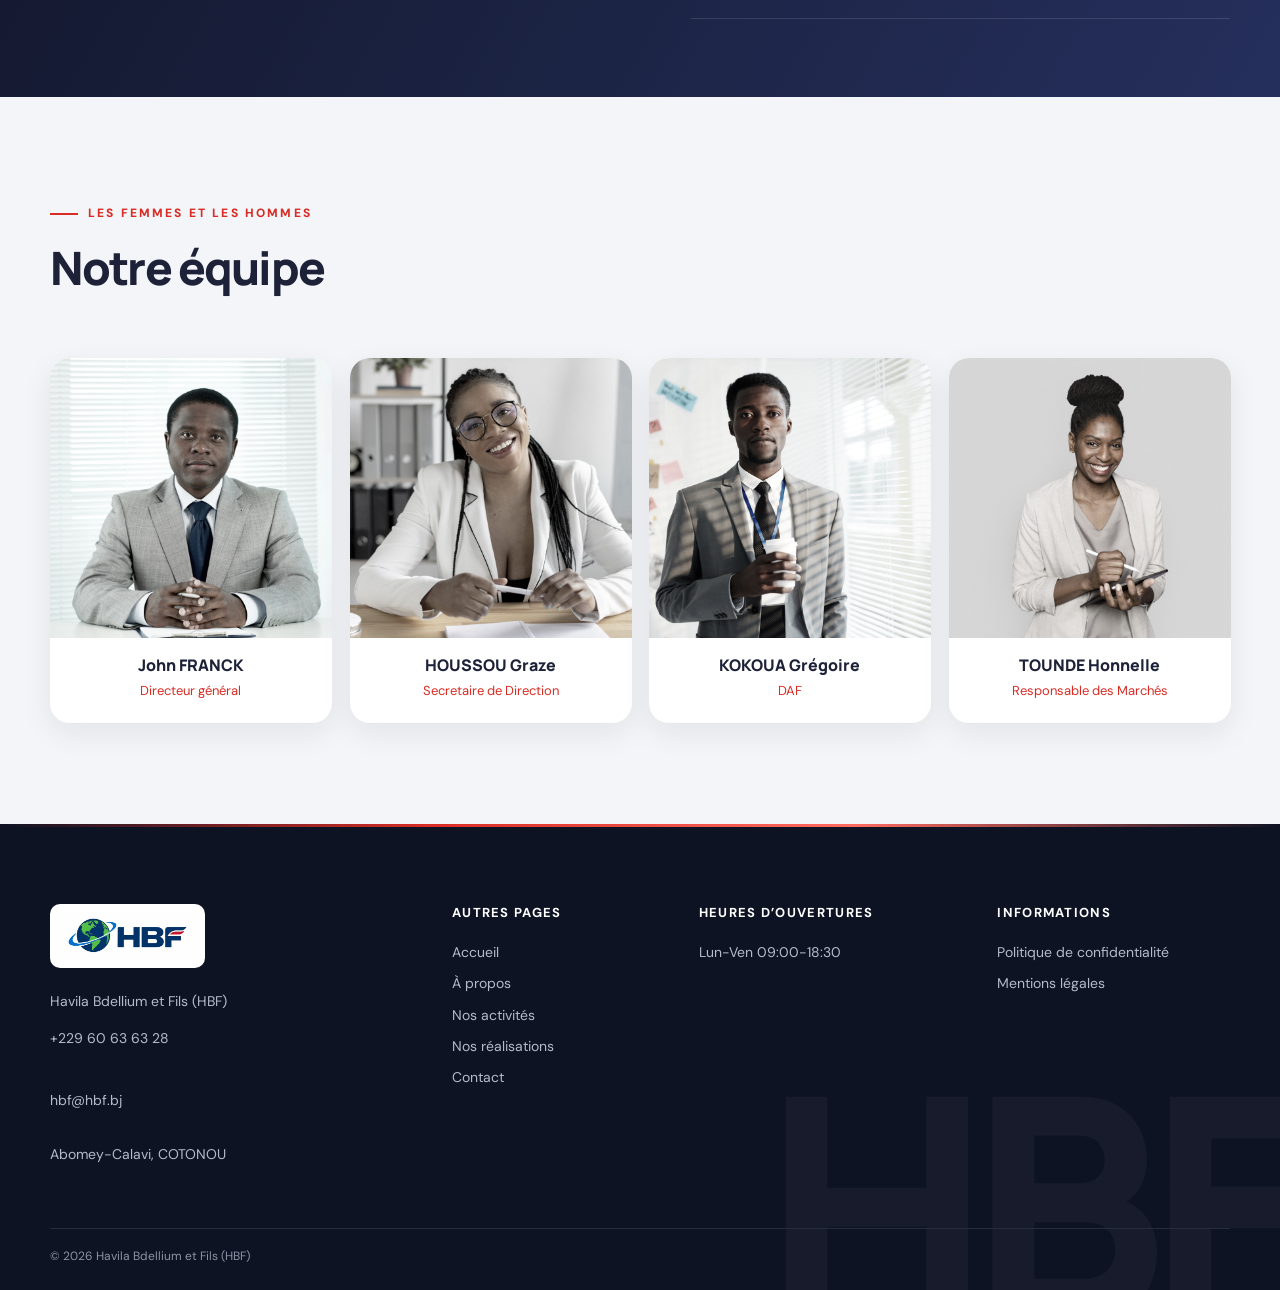
==== commit 66e6fe96: "Change 'À propos' link to 'Esprit HBF'" ====
--- a/a-propos.html
+++ b/a-propos.html
@@ -17,7 +17,7 @@
   <a class="skip-link" href="#contenu">Aller au contenu</a>
   <header class="site-header"><nav class="container nav" aria-label="Navigation principale">
       <a class="brand" href="index.html"><img src="assets/images/hbf-logo.png" alt="Logo HBF"></a>
-      <div class="nav-links"><a href="index.html">Accueil</a><a href="activites.html">Nos activités</a><a href="realisations.html">Nos réalisations</a><a class="active" href="a-propos.html">À propos</a></div>
+      <div class="nav-links"><a href="index.html">Accueil</a><a href="activites.html">Nos activités</a><a href="realisations.html">Nos réalisations</a><a class="active" href="a-propos.html">Esprit HBF</a></div>
       <div class="top-contact"><a href="tel:+22960636328"><span class="icon-blob"><svg class="ic" viewBox="0 0 24 24" fill="none" stroke="currentColor" stroke-width="1.9" stroke-linecap="round" stroke-linejoin="round" aria-hidden="true"><path d="M22 16.9v3a2 2 0 0 1-2.2 2 19.8 19.8 0 0 1-8.6-3.1 19.5 19.5 0 0 1-6-6A19.8 19.8 0 0 1 2.1 4.2 2 2 0 0 1 4.1 2h3a2 2 0 0 1 2 1.7c.1 1 .4 1.9.7 2.8a2 2 0 0 1-.5 2.1L8.1 9.9a16 16 0 0 0 6 6l1.3-1.3a2 2 0 0 1 2.1-.4c.9.3 1.8.6 2.8.7a2 2 0 0 1 1.7 2z"/></svg></span><span><small>Contactez-nous</small><span>+229 60 63 63 28</span></span></a>
     <span class="top-location"><span class="icon-blob"><svg class="ic" viewBox="0 0 24 24" fill="none" stroke="currentColor" stroke-width="1.9" stroke-linecap="round" stroke-linejoin="round" aria-hidden="true"><path d="M20 10c0 6-8 12-8 12S4 16 4 10a8 8 0 0 1 16 0z"/><circle cx="12" cy="10" r="3"/></svg></span><span><small>Notre localisation</small><span>Abomey-Calavi, COTONOU</span></span></span></div>
       <a class="button button-red nav-cta" href="contact.html">Nous contacter</a>
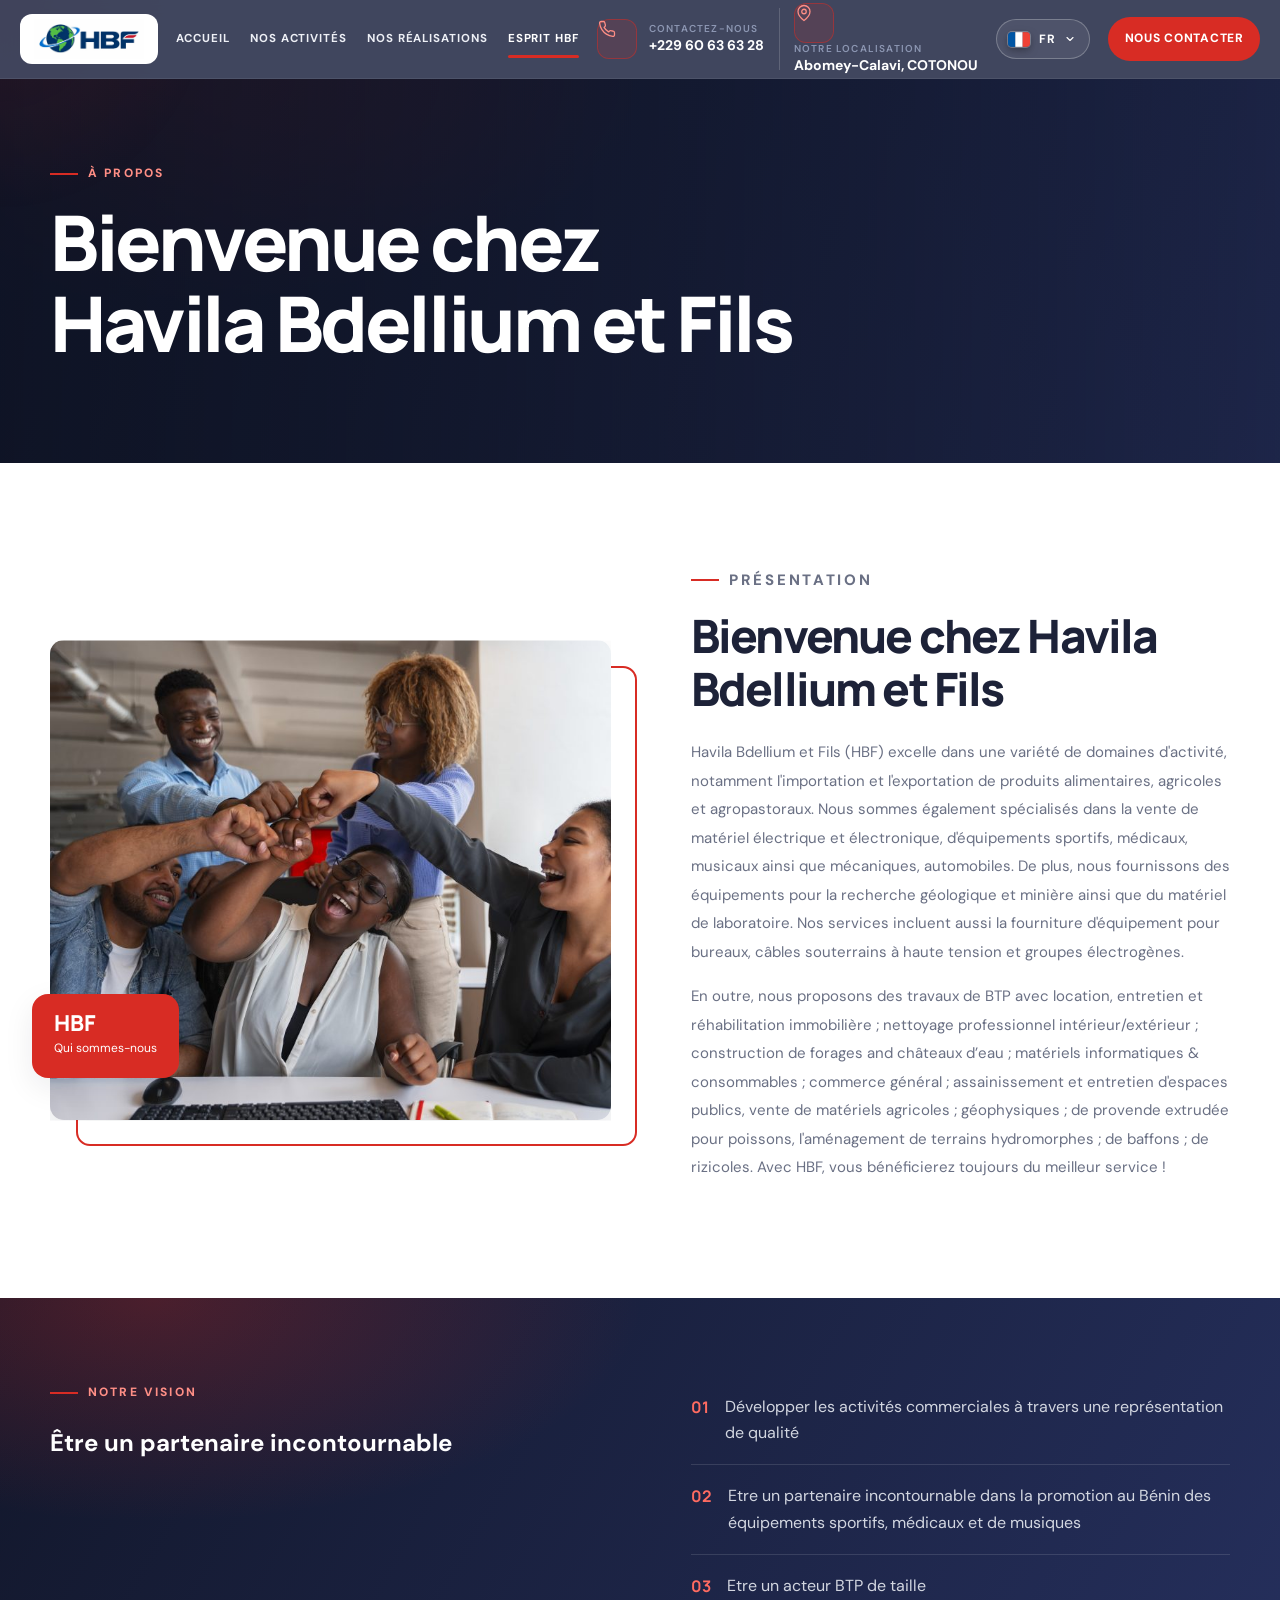
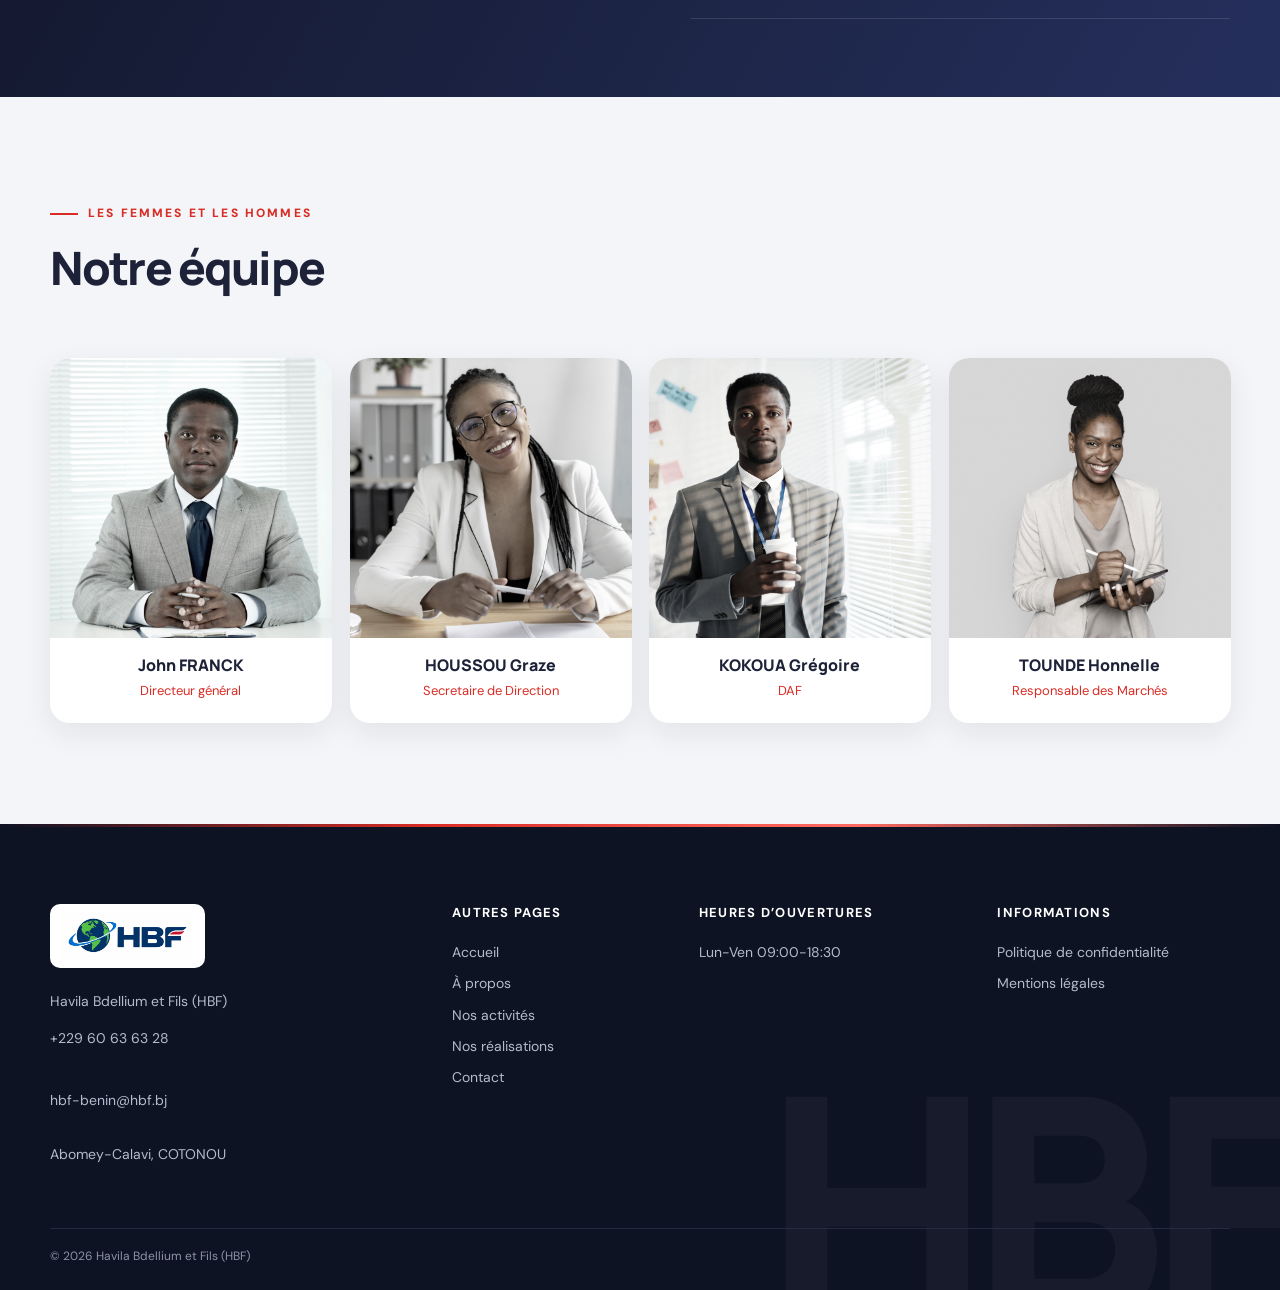
==== commit fc5f728f: "Fix email address in footer of a-propos.html Updated email address in footer section." ====
--- a/a-propos.html
+++ b/a-propos.html
@@ -94,7 +94,7 @@
 
   <footer class="footer">
     <div class="container footer-grid">
-      <div><a class="brand" href="index.html"><img src="assets/images/hbf-logo.png" alt="HBF"></a><p>Havila Bdellium et Fils (HBF)</p><p><a href="tel:+22960636328">+229 60 63 63 28</a><br><a href="mailto:hbf@hbf.bj">hbf@hbf.bj</a><br>Abomey-Calavi, COTONOU</p></div>
+      <div><a class="brand" href="index.html"><img src="assets/images/hbf-logo.png" alt="HBF"></a><p>Havila Bdellium et Fils (HBF)</p><p><a href="tel:+22960636328">+229 60 63 63 28</a><br><a href="mailto:hbf-benin@hbf.bj">hbf-benin@hbf.bj</a><br>Abomey-Calavi, COTONOU</p></div>
       <div><h3>Autres pages</h3><nav><a href="index.html">Accueil</a><a href="a-propos.html">À propos</a><a href="activites.html">Nos activités</a><a href="realisations.html">Nos réalisations</a><a href="contact.html">Contact</a></nav></div>
       <div><h3>Heures d’ouvertures</h3><p>Lun-Ven 09:00-18:30</p></div>
       <div><h3>Informations</h3><a href="politique-confidentialite.html">Politique de confidentialité</a><a href="mentions-legales.html">Mentions légales</a></div>
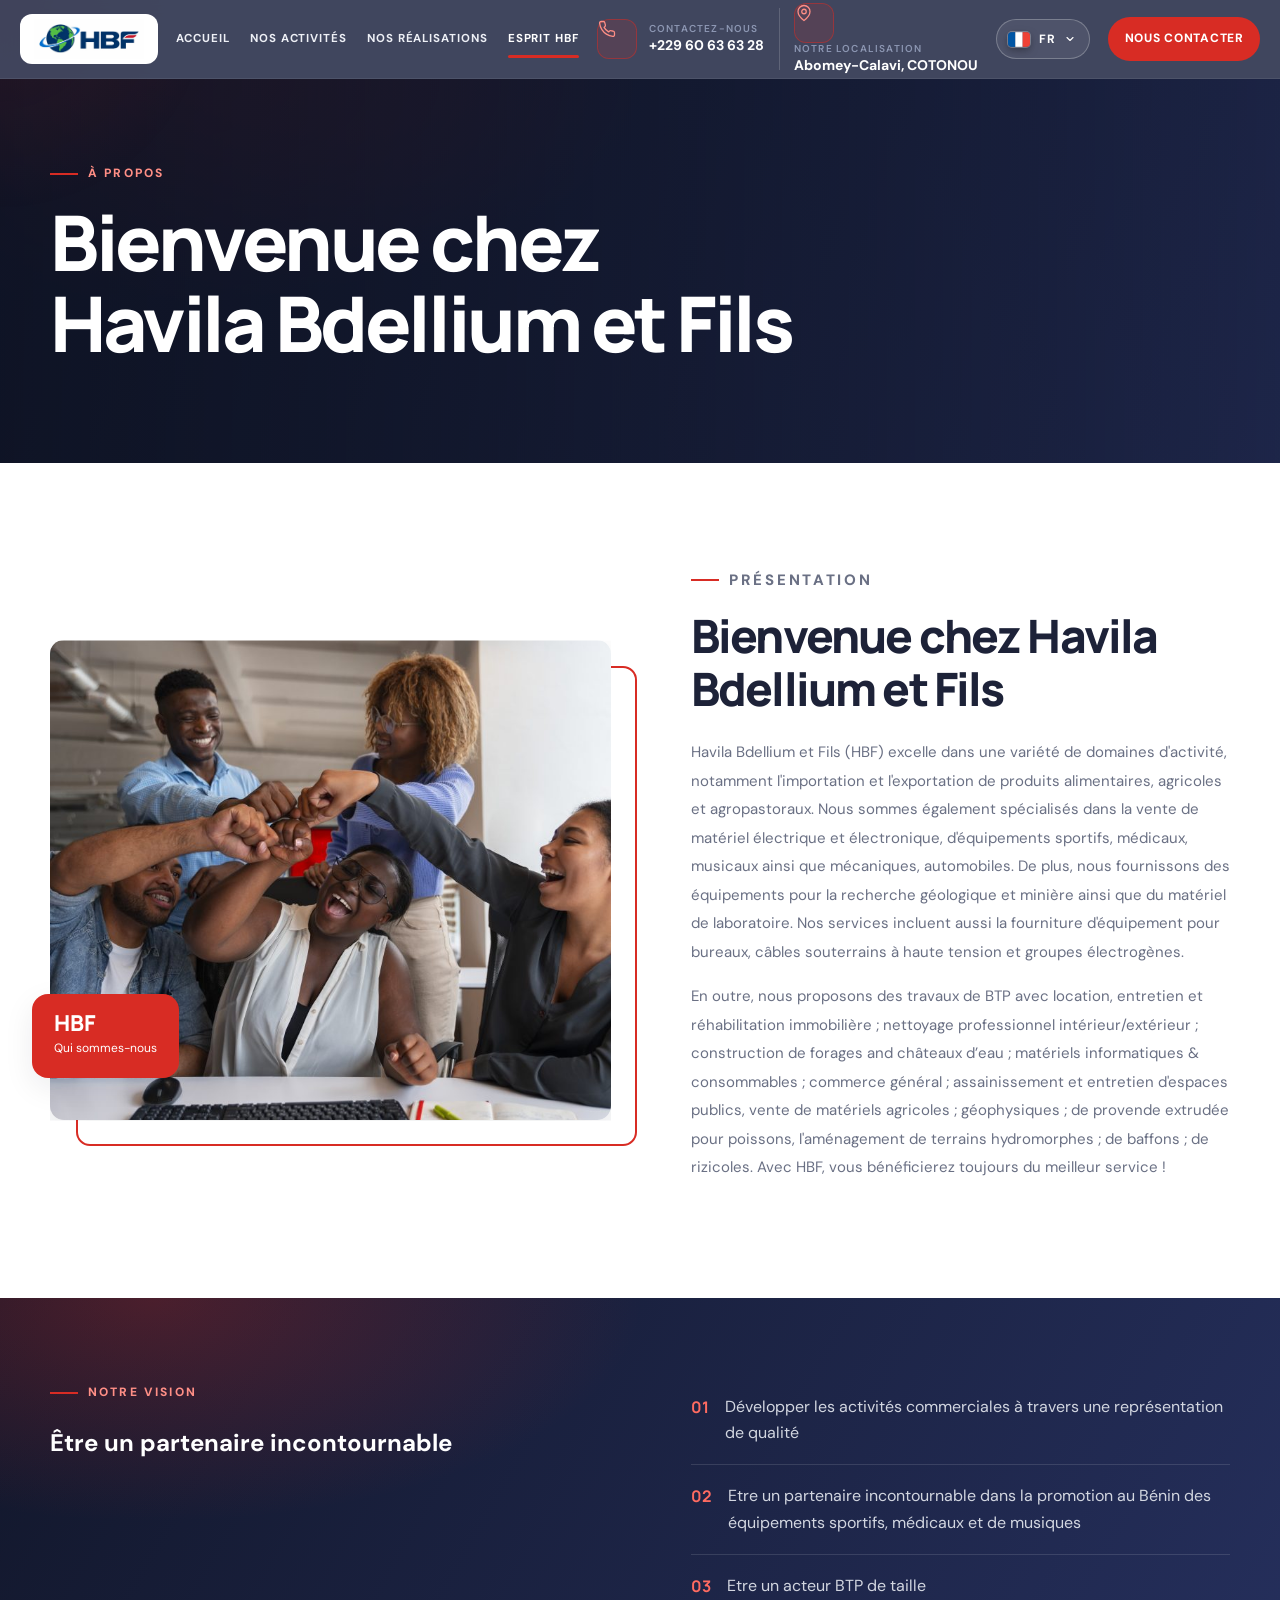
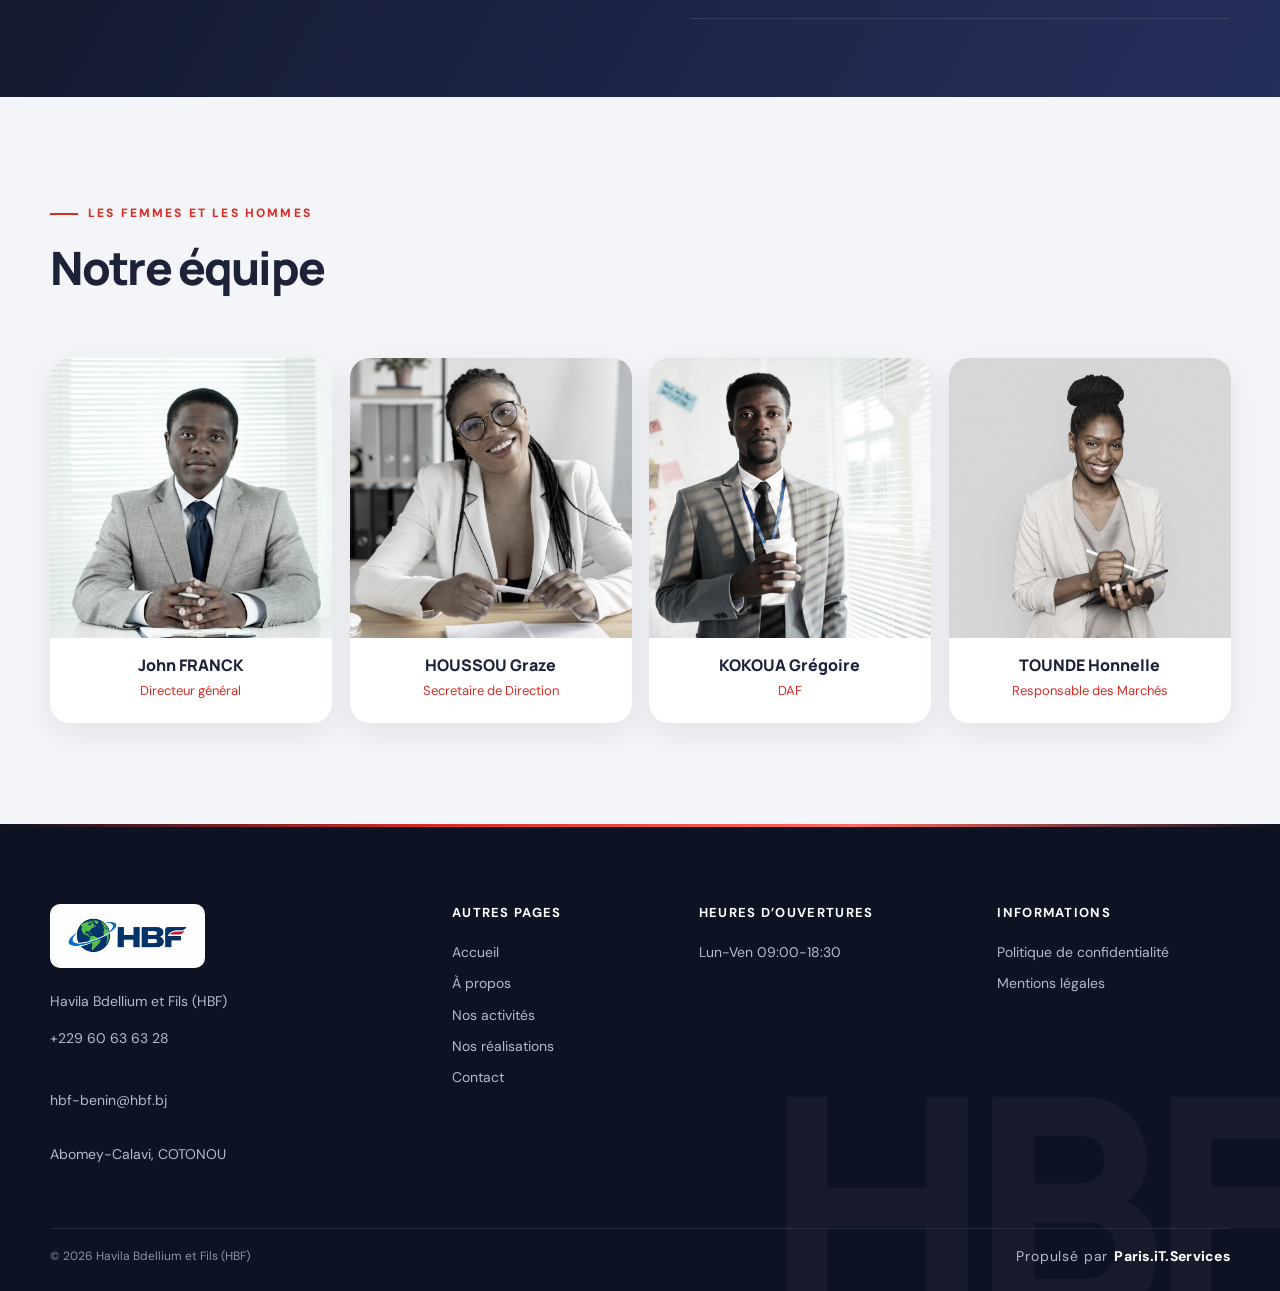
==== commit 9d6ba38c: "Add Paris.iT.Services credit link in every page footer. Co-authored-by: Cursor <cursoragent@cursor.c" ====
--- a/a-propos.html
+++ b/a-propos.html
@@ -99,7 +99,7 @@
       <div><h3>Heures d’ouvertures</h3><p>Lun-Ven 09:00-18:30</p></div>
       <div><h3>Informations</h3><a href="politique-confidentialite.html">Politique de confidentialité</a><a href="mentions-legales.html">Mentions légales</a></div>
     </div>
-    <div class="container footer-bottom"><span>© <span id="year"></span> Havila Bdellium et Fils (HBF)</span></div>
+    <div class="container footer-bottom"><span>© <span id="year"></span> Havila Bdellium et Fils (HBF)</span><a class="propulse" href="https://www.parisitservices.com/" target="_blank" rel="noopener noreferrer">Propulsé par <strong>Paris.iT.Services</strong></a></div>
   </footer>
 </body>
 </html>
--- a/assets/css/style.css
+++ b/assets/css/style.css
@@ -128,6 +128,10 @@
 .footer-grid nav a,.footer-grid>div a{display:block;margin:8px 0}
 .footer a:hover{color:#fff}
 .footer-bottom{border-top:1px solid #262c40;min-height:62px;display:flex;justify-content:space-between;align-items:center;gap:12px;font-size:12px;color:#8d93a5;flex-wrap:wrap;padding:16px 0 22px}
+.propulse{display:inline-flex;align-items:center;gap:6px;font-size:11px;letter-spacing:.06em;color:#8d93a5;white-space:nowrap}
+.propulse strong{color:#fff;font-weight:800;letter-spacing:.02em}
+.footer a.propulse:hover{color:#fff}
+.footer a.propulse:hover strong{color:var(--red-soft)}
 
 .page-hero{position:relative;min-height:360px;display:flex;align-items:center;color:#fff;overflow:hidden;background:var(--navy)}
 .page-hero:before{content:"";position:absolute;inset:0;background-image:linear-gradient(90deg,rgba(14,19,36,.88),rgba(14,19,36,.35)),var(--hero-img);background-size:cover;background-position:center}
